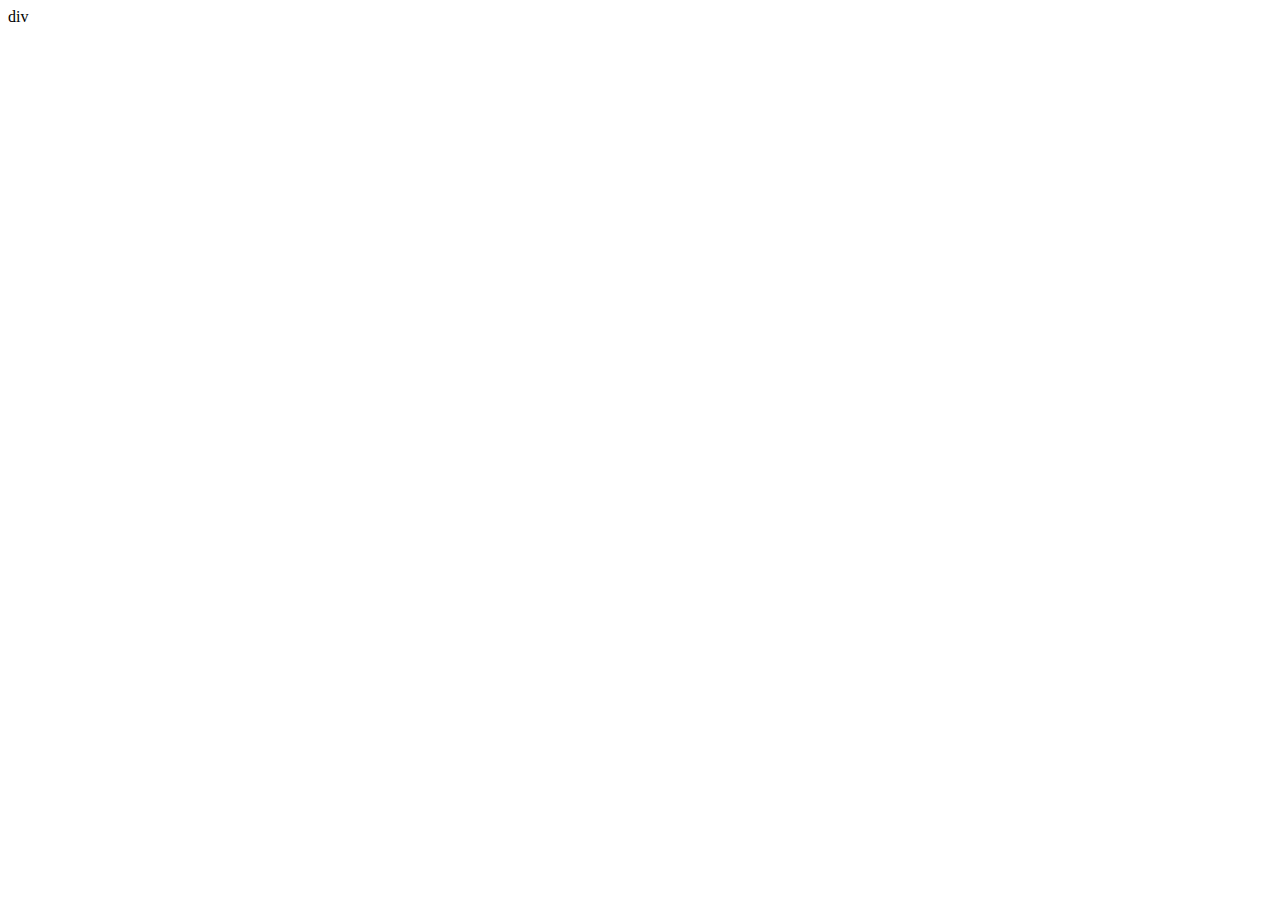
==== index.html @ 3b55ef90 "split" ====
<!DOCTYPE html>
<html lang="en">
<head>
    <meta charset="UTF-8">
    <meta http-equiv="X-UA-Compatible" content="IE=edge">
    <meta name="viewport" content="width=device-width, initial-scale=1.0">
    <title>Document</title>
</head>
<body>
    <div class="container">
        <div class="header">

        </div>
        <div class="main">
            <div class="kino">

            </div>
            <div class="kurs">

            </div>
            <div class="format">

            </div>
            <div class="bilik">

            </div>
            <div class="p-kurs">

            </div>
            <div class="insan">

            </div>
            <div class="start-date">
                
            </div>
        </div>
        <div class="footer">

        </div>
    </div>
    div
</body>
</html>
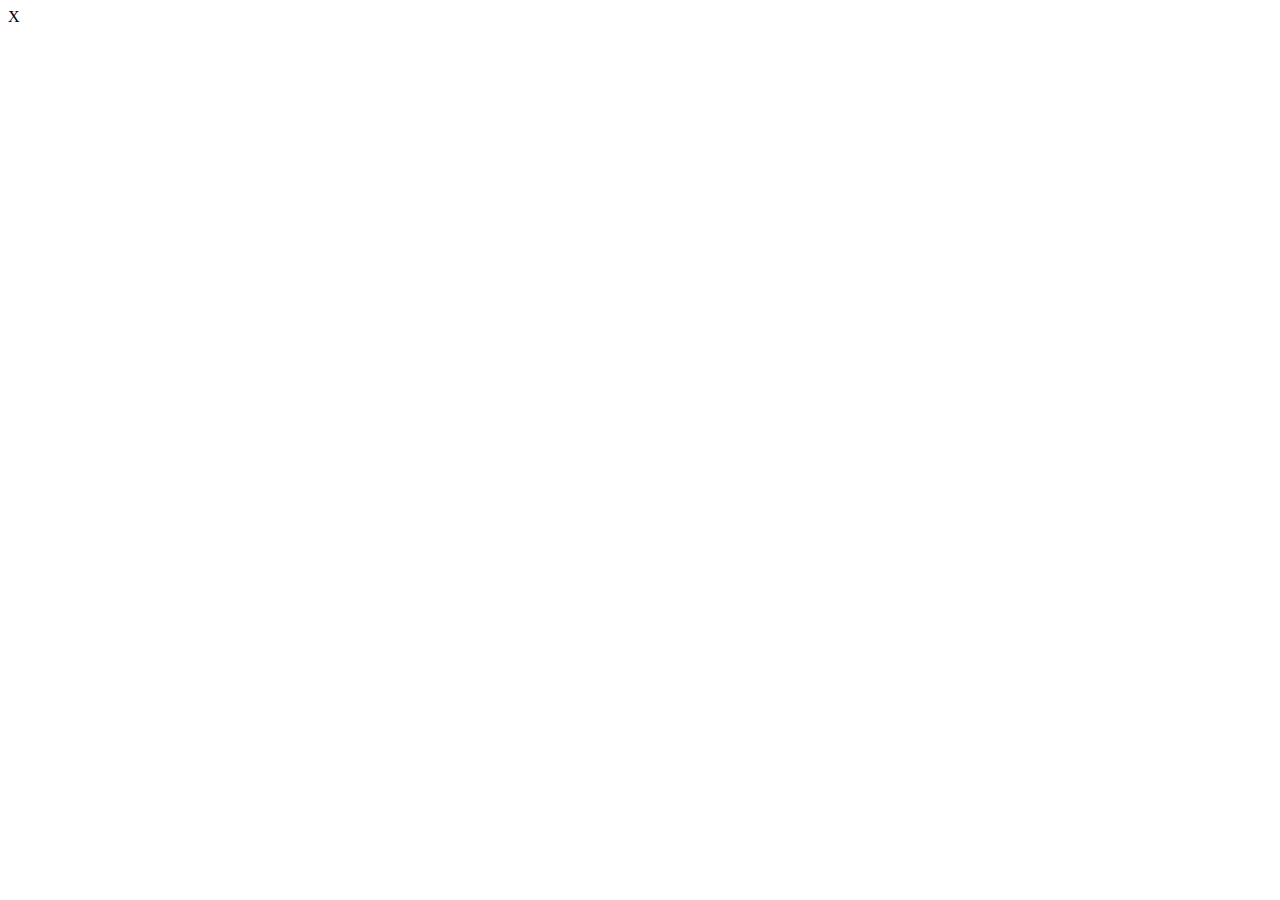
==== commit a6b6413e: "img-3" ====
--- a/index.html
+++ b/index.html
@@ -8,6 +8,7 @@
 </head>
 <body>
     <div class="container">
+        <!-- Tamerlan  -->
         <div class="header">
 
         </div>
@@ -18,26 +19,38 @@
             <div class="kurs">
 
             </div>
+            <!--   section       -->
+
+
+            <!-- Fidan -->
             <div class="format">
 
             </div>
             <div class="bilik">
 
             </div>
+
+            <!--   section       -->
+
+                <!-- Eli  -->
             <div class="p-kurs">
 
             </div>
             <div class="insan">
 
             </div>
+
+            <!--          section        -->
+
+            <!-- Fuad -->
             <div class="start-date">
-                
+
             </div>
         </div>
         <div class="footer">
 
         </div>
     </div>
-    div
+    <!--            -->
 </body>
-</html>+</html>X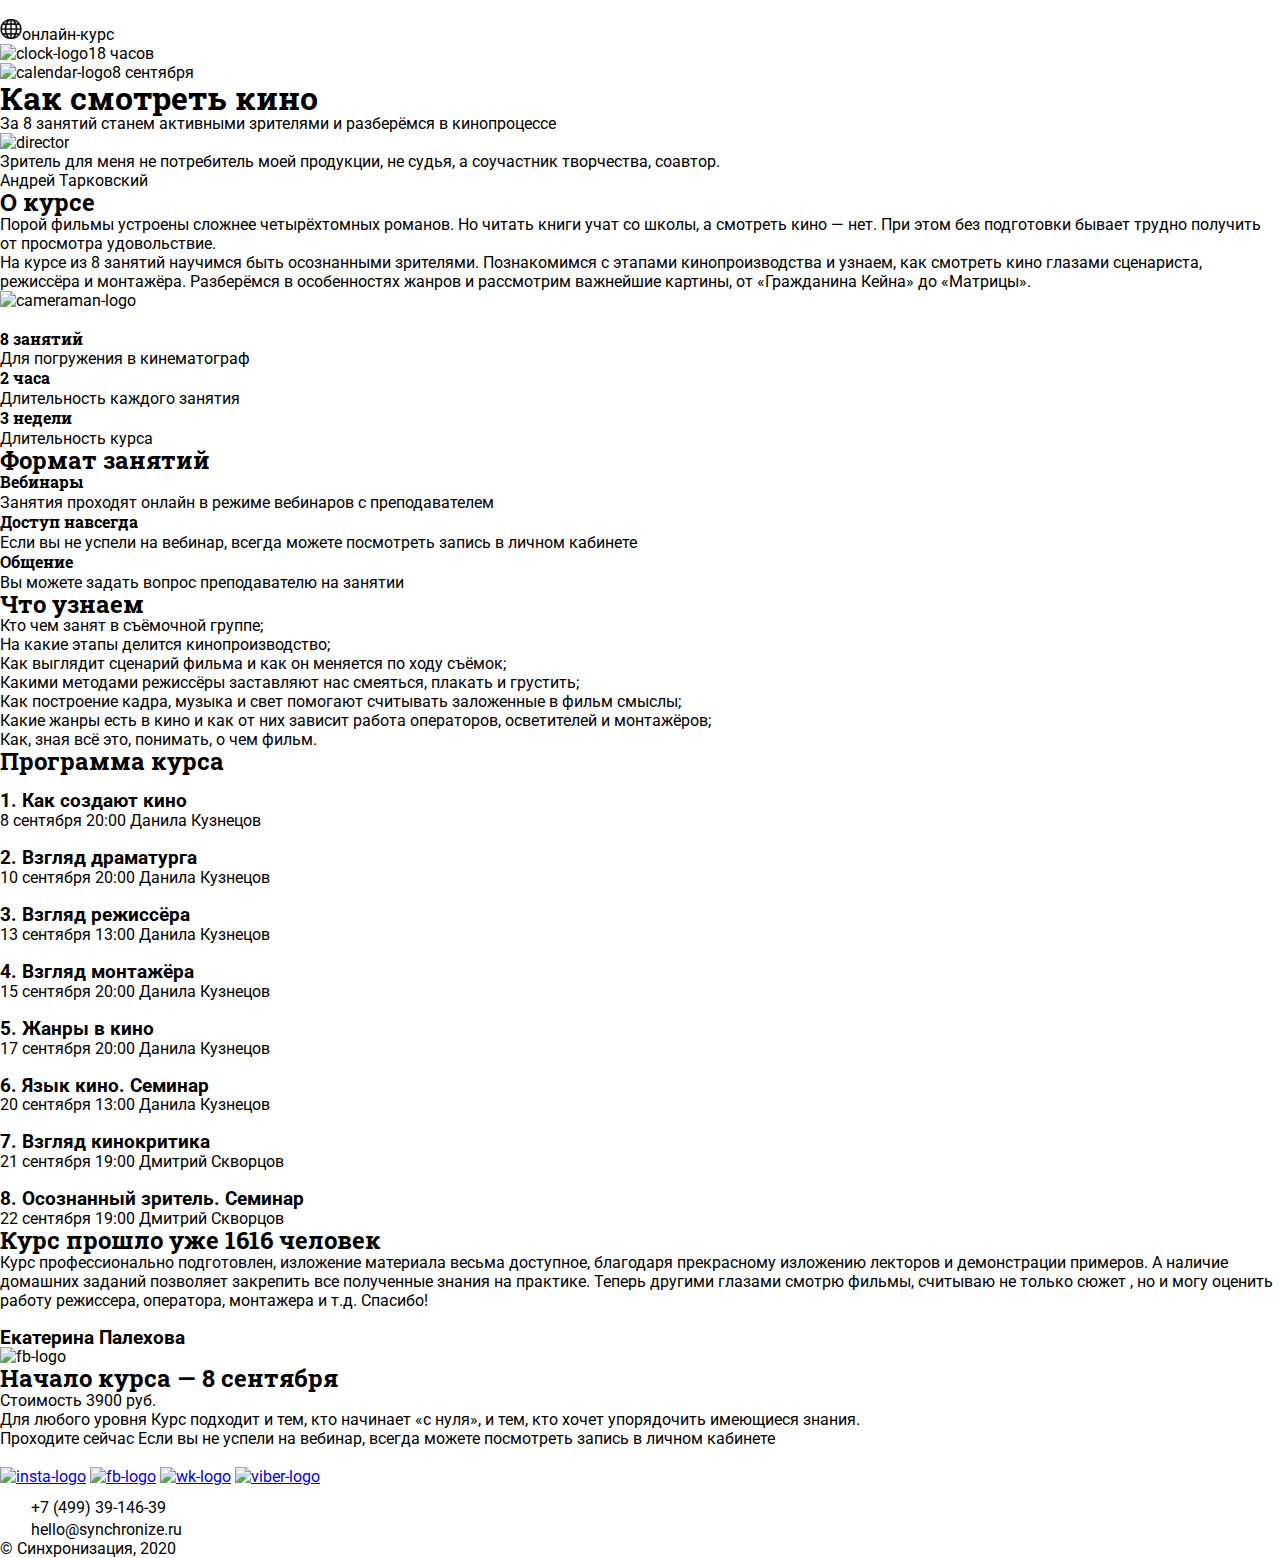
==== commit bbd6bb35: "Tablet Version 0.1" ====
--- a/index.html
+++ b/index.html
@@ -1,56 +1,502 @@
 <!DOCTYPE html>
-<html lang="en">
+<html lang="ru">
+
 <head>
     <meta charset="UTF-8">
     <meta http-equiv="X-UA-Compatible" content="IE=edge">
     <meta name="viewport" content="width=device-width, initial-scale=1.0">
-    <title>Document</title>
+    <title>Fast Hands Project</title>
+    <link rel="stylesheet" href="style.css">
 </head>
+
 <body>
-    <div class="container">
-        <!-- Tamerlan  -->
-        <div class="header">
-
-        </div>
-        <div class="main">
-            <div class="kino">
-
+
+    <div class="wrapper">
+        <div class="container">
+            <!-- Tamerlan  -->
+            <div class="header">
+                <div class="header-container">
+
+                    <div class="header-logo">
+                        <img src="../image/logo_black.svg" alt="">
+                    </div>
+
+                    <div class="header-info">
+
+                        <div class="header-info-content">
+                            <p><img src="../image/globe.svg" alt="globe-logo">онлайн-курс</p>
+                        </div>
+
+                        <div class="header-info-content">
+                            <p><img src="../image/clock.svg" alt="clock-logo">18 часов</p>
+                        </div>
+
+                        <div class="header-info-content">
+                            <p><img src="../image/calendar.svg" alt="calendar-logo">8 сентября</p>
+                        </div>
+
+                    </div>
+                </div>
             </div>
-            <div class="kurs">
-
+            <!--  section   -->
+
+            <div class="main">
+                <div class="main-container">
+                    <!-- Tamerlan section start -->
+                    <div class="movie">
+                        <div class="movie-container">
+                            <div class="movie-header">
+
+                                <div class="movie-header-content">
+                                    <h1>Как смотреть кино</h1>
+                                    <p>
+                                        За 8 занятий станем активными зрителями и разберёмся в
+                                        кинопроцессе
+                                    </p>
+                                </div>
+
+                                <div class="movie-header-img">
+                                    <img class="director" src="../image/director.svg" alt="director">
+                                </div>
+
+                            </div>
+                            <div class="movie-main">
+
+                                <div class="movie-main-comment">
+                                    <p class="content">
+                                        Зритель для меня не потребитель моей продукции, не судья, а
+                                        соучастник творчества, соавтор.
+                                    </p>
+                                    <p class="author">Андрей Тарковский</p>
+                                </div>
+
+                            </div>
+                        </div>
+                    </div>
+
+                    <div class="course">
+                        <div class="course-container">
+                            <div class="course-header">
+                                <h2>О курсе</h2>
+                            </div>
+                            <div class="course-main">
+
+                                <div class="course-main-content">
+
+                                    <p class="course-main-content-first">
+                                        Порой фильмы устроены сложнее четырёхтомных романов. Но читать
+                                        книги учат со школы, а смотреть кино — нет. При этом без
+                                        подготовки бывает трудно получить от просмотра удовольствие.
+                                    </p>
+
+                                    <p class="course-main-content-second">
+                                        На курсе из 8 занятий научимся быть осознанными зрителями.
+                                        Познакомимся с этапами кинопроизводства и узнаем, как смотреть
+                                        кино глазами сценариста, режиссёра и монтажёра. Разберёмся в
+                                        особенностях жанров и рассмотрим важнейшие картины, от
+                                        «Гражданина Кейна» до «Матрицы».
+                                    </p>
+                                </div>
+
+                                <div class="course-main-img">
+                                    <img class="cameraman" src="../image/cameraman_1.svg" alt="cameraman-logo">
+                                </div>
+
+                            </div>
+                            <div class="course-footer">
+                                <div class="course-footer-container">
+
+                                    <div class="course-footer-img">
+                                        <img src="../image/cameraman_2.svg" alt="">
+                                    </div>
+
+                                    <div class="course-footer-content">
+
+                                        <div class="course-footer-content-box">
+                                            <h4>8 занятий</h4>
+                                            <p>Для погружения в кинематограф</p>
+                                        </div>
+
+                                        <div class="course-footer-content-box">
+                                            <h4>2 часа</h4>
+                                            <p>Длительность каждого занятия</p>
+                                        </div>
+
+                                        <div class="course-footer-content-box">
+                                            <h4>3 недели</h4>
+                                            <p>Длительность курса</p>
+                                        </div>
+
+                                    </div>
+                                </div>
+                            </div>
+                        </div>
+                    </div>
+                    <!-- Tamerlan section end -->
+
+                    <!-- Fidan section start -->
+                    <div class="format">
+                        <div class="format-container">
+                            <div class="format-header">
+                                <h2> Формат занятий </h2>
+                            </div>
+
+                            <div class="format-main">
+
+                                <div class="format-main-box">
+                                    <h4> Вебинары </h4>
+                                    <p>
+                                        Занятия проходят онлайн в режиме вебинаров
+                                        с преподавателем
+                                    </p>
+                                </div>
+
+                                <div class="format-main-box">
+                                    <h4> Доступ навсегда </h4>
+                                    <p>
+                                        Если вы не успели на вебинар,
+                                        всегда можете посмотреть запись
+                                        в личном кабинете
+                                    </p>
+                                </div>
+
+                                <div class="format-main-box">
+                                    <h4> Общение </h4>
+                                    <p>
+                                        Вы можете задать вопрос
+                                        преподавателю на занятии
+                                    </p>
+                                </div>
+
+                            </div>
+                        </div>
+                    </div>
+
+                    <div class="knowladge">
+                        <div class="knowladge-container">
+                            <div class="knowladge-header">
+                                <h2> Что узнаем </h2>
+                            </div>
+                            <div class="knowladge-main">
+
+                                <div class="knowladge-main-content">
+                                    <ul>
+                                        <li>
+                                            Кто чем занят в
+                                            съёмочной группе;
+                                        </li>
+                                        <li>
+                                            На какие этапы делится
+                                            кинопроизводство;
+                                        </li>
+                                        <li>
+                                            Как выглядит сценарий фильма
+                                            и как он меняется по ходу съёмок;
+                                        </li>
+                                        <li>
+                                            Какими методами режиссёры
+                                            заставляют нас смеяться,
+                                            плакать и грустить;
+                                        </li>
+                                        <li>
+                                            Как построение кадра, музыка и
+                                            свет помогают считывать заложенные
+                                            в фильм смыслы;
+                                        </li>
+                                        <li>
+                                            Какие жанры есть в кино и как от них
+                                            зависит работа операторов,
+                                            осветителей и монтажёров;
+                                        </li>
+                                        <li>
+                                            Как, зная всё это,
+                                            понимать, о чем фильм.
+                                        </li>
+                                    </ul>
+                                </div>
+
+                            </div>
+                        </div>
+                    </div>
+                    <!-- Fidan section end -->
+
+                    <!-- Ali section start -->
+                    <div class="course-program">
+                        <div class="course-program-container">
+                            <div class="course-program-header">
+                                <h2>
+                                    Программа курса
+                                </h2>
+                            </div>
+
+                            <div class="course-program-main">
+                                <div class="cp-main-content">
+
+                                    <div class="cp-main-box">
+
+                                        <div class="cp-main-box-img">
+                                            <img src="../image/Rectangle_1.svg" alt="">
+                                        </div>
+
+                                        <div class="cp-main-box-content">
+                                            <h3>
+                                                1. Как создают кино
+                                            </h3>
+
+                                            <p>
+                                                8 сентября 20:00
+                                                Данила Кузнецов
+                                            </p>
+                                        </div>
+
+                                    </div>
+
+                                    <div class="cp-main-box">
+
+                                        <div class="cp-main-box-img">
+                                            <img src="../image/Rectangle_2.svg" alt="">
+                                        </div>
+
+                                        <div class="cp-main-box-content">
+                                            <h3>
+                                                2. Взгляд драматурга
+                                            </h3>
+                                            <p>
+                                                10 сентября 20:00
+                                                Данила Кузнецов
+                                            </p>
+                                        </div>
+
+                                    </div>
+
+                                    <div class="cp-main-box">
+
+                                        <div class="cp-main-box-img">
+                                            <img src="../image/Rectangle_3.svg" alt="">
+                                        </div>
+
+                                        <div class="cp-main-box-content">
+                                            <h3>
+                                                3. Взгляд режиссёра
+                                            </h3>
+                                            <p>
+                                                13 сентября 13:00
+                                                Данила Кузнецов
+                                            </p>
+                                        </div>
+
+                                    </div>
+
+                                    <div class="cp-main-box">
+
+                                        <div class="cp-main-box-img">
+                                            <img src="../image/Rectangle_4.svg" alt="">
+                                        </div>
+
+                                        <div class="cp-main-box-content">
+                                            <h3>
+                                                4. Взгляд монтажёра
+                                            </h3>
+                                            <p>
+                                                15 сентября 20:00
+                                                Данила Кузнецов
+                                            </p>
+                                        </div>
+
+                                    </div>
+
+                                    <div class="cp-main-box">
+
+                                        <div class="cp-main-box-img">
+                                            <img src="../image/Rectangle_5.svg" alt="">
+                                        </div>
+
+                                        <div class="cp-main-box-content">
+                                            <h3>
+                                                5. Жанры в кино
+                                            </h3>
+                                            <p>
+                                                17 сентября 20:00
+                                                Данила Кузнецов
+                                            </p>
+                                        </div>
+
+                                    </div>
+
+                                    <div class="cp-main-box">
+
+                                        <div class="cp-main-box-img">
+                                            <img src="../image/Rectangle_6.svg" alt="">
+                                        </div>
+
+                                        <div class="cp-main-box-content">
+                                            <h3>
+                                                6. Язык кино. Семинар
+                                            </h3>
+                                            <p>
+                                                20 сентября 13:00
+                                                Данила Кузнецов
+                                            </p>
+                                        </div>
+
+                                    </div>
+
+                                    <div class="cp-main-box">
+
+                                        <div class="cp-main-box-img">
+                                            <img src="../image/Rectangle_7.svg" alt="">
+                                        </div>
+
+                                        <div class="cp-main-box-content">
+                                            <h3>
+                                                7. Взгляд кинокритика
+                                            </h3>
+                                            <p>
+                                                21 сентября 19:00
+                                                Дмитрий Скворцов
+                                            </p>
+                                        </div>
+
+                                    </div>
+
+                                    <div class="cp-main-box">
+
+                                        <div class="cp-main-box-img">
+                                            <img src="../image/Rectangle_8.svg" alt="">
+                                        </div>
+
+                                        <div class="last cp-main-box-content">
+                                            <h3>
+                                                8. Осознанный зритель.
+                                                Семинар
+                                            </h3>
+                                            <p>
+                                                22 сентября 19:00
+
+                                                Дмитрий Скворцов
+                                            </p>
+                                        </div>
+
+                                    </div>
+                                </div>
+
+                            </div>
+
+                        </div>
+                    </div>
+
+                    <div class="course-feedback">
+                        <div class="course-feedback-container">
+                            <div class="course-feedback-header">
+                                <h2>
+                                    Курс прошло уже
+                                    1616 человек
+                                </h2>
+                            </div>
+                            <div class="course-feedback-main">
+
+                                <div class="cf-main-box">
+
+                                    <div class="cf-main-box-content">
+                                        <p>
+                                            Курс профессионально подготовлен, изложение материала весьма доступное,
+                                            благодаря
+                                            прекрасному
+                                            изложению лекторов и демонстрации примеров.
+                                            А наличие домашних заданий позволяет закрепить все полученные знания на
+                                            практике.
+                                            Теперь
+                                            другими
+                                            глазами смотрю фильмы, считываю не только сюжет ,
+                                            но и могу оценить работу режиссера, оператора, монтажера и т.д. Спасибо!
+                                        </p>
+                                    </div>
+
+                                    <div class="cf-main-box-profile">
+
+                                        <div class="cf-main-box-profile-avatar">
+                                            <img src="../image/avatar.svg" alt="">
+                                        </div>
+
+                                        <div class="cf-main-box-profile-info">
+                                            <h3>
+                                                Екатерина Палехова
+                                            </h3>
+
+                                            <img src="../image/fb_blue.svg" alt="fb-logo">
+                                        </div>
+
+                                    </div>
+                                </div>
+                            </div>
+                        </div>
+                    </div>
+
+                    <!-- Ali section end -->
+
+                    <!-- Fuad section start -->
+                    <div class="course-date">
+                        <div class="course-date-container">
+                            <div class="course-date-header">
+                                <h2>Начало курса — 8 сентября</h2>
+                            </div>
+                            <div class="course-date-main">
+                                <p>Стоимость <span>3900 руб.</span></p>
+                            </div>
+                            <div class="course-date-footer">
+                                <div class="course-date-footer-box">
+                                    <p>
+                                        <span>Для любого уровня</span>
+                                        Курс подходит и тем, кто начинает
+                                        «с нуля», и тем, кто хочет
+                                        упорядочить имеющиеся знания.
+                                    </p>
+                                </div>
+                                <div class="course-date-footer-box">
+                                    <p>
+                                        <span>Проходите сейчас</span>
+                                        Если вы не успели на вебинар,
+                                        всегда можете посмотреть запись
+                                        в личном кабинете
+                                    </p>
+                                </div>
+                            </div>
+                        </div>
+                    </div>
+                </div>
             </div>
-            <!--   section       -->
-
-
-            <!-- Fidan -->
-            <div class="format">
-
+
+            <div class="footer">
+                <div class="footer-container">
+                    <div class="footer-top">
+                        <div class="footer-logo-social">
+
+                            <div class="logo">
+                                <img src="/image/logo_white.svg" alt="">
+                            </div>
+
+                            <div class="social">
+                                <a href="https://www.instagram.com/"><img src="/image/insta.svg" alt="insta-logo"></a>
+                                <a href="https://www.facebook.com/"><img src="/image/fb_white.svg" alt="fb-logo"></a>
+                                <a href="https://vk.com/"><img src="/image/wk.svg" alt="wk-logo"></a>
+                                <a href="https://www.viber.com/"><img src="/image/viber.svg" alt="viber-logo"></a>
+                            </div>
+                        </div>
+
+                        <div class="contact">
+                            <p><img src="/image/phone_white.svg" alt="phone-logo"> +7 (499) 39-146-39 </p>
+                            <p><img src="/image/mail_white.svg" alt="mail-logo"> hello@synchronize.ru </p>
+                        </div>
+                    </div>
+                    <div class="footer-bottom">
+                        <p class="corp">© Синхронизация, 2020</p>
+                    </div>
+                </div>
             </div>
-            <div class="bilik">
-
-            </div>
-
-            <!--   section       -->
-
-                <!-- Eli  -->
-            <div class="p-kurs">
-
-            </div>
-            <div class="insan">
-
-            </div>
-
-            <!--          section        -->
-
-            <!-- Fuad -->
-            <div class="start-date">
-
-            </div>
-        </div>
-        <div class="footer">
-
+            <!-- Fuad section end -->
         </div>
     </div>
-    <!--            -->
+
 </body>
-</html>X+
+</html>--- a/style.css
+++ b/style.css
@@ -0,0 +1,1030 @@
+@import url('https://fonts.googleapis.com/css2?family=Roboto+Slab:wght@100;200;300;400;500;600;700;800;900&display=swap');
+@import url('https://fonts.googleapis.com/css2?family=Roboto:ital,wght@0,100;0,300;0,400;0,500;0,700;0,900;1,100;1,300;1,400;1,500;1,700;1,900&display=swap');
+
+* {
+    margin: 0;
+    padding: 0;
+    box-sizing: border-box;
+}
+
+.wrapper {
+    display: flex;
+    justify-content: center;
+}
+
+body {
+    background-color: #FFFFFF;
+    font-family: 'Roboto';
+    color: #000000;
+}
+
+h1 {
+    font-family: Roboto Slab;
+    font-style: normal;
+    font-weight: bold;
+    line-height: 101.38%;
+}
+
+h2 {
+    font-family: Roboto Slab;
+    font-style: normal;
+    font-weight: bold;
+    line-height: 101.38%;
+}
+
+h3 {
+    font-family: Roboto;
+    font-style: normal;
+    font-weight: bold;
+    line-height: 101.38%;
+}
+
+h4 {
+    font-family: Roboto Slab;
+    font-style: normal;
+    font-weight: bold;
+    line-height: 130%;
+}
+
+/* Mobile */
+@media (min-width: 320px) and (max-width: 991px) {
+
+    h1 {
+        font-size: 10vw;
+    }
+
+    h2 {
+        font-size: 7vw;
+    }
+
+    h3 {
+        font-size: 4vw;
+    }
+
+    h4 {
+        font-size: 3.2vw;
+    }
+
+    /*       Tamerlan section start        */
+
+    /*        header start          */
+    .header-container {
+        padding-top: 5vw;
+        padding-left: 10vw;
+        margin-bottom: 2vw;
+    }
+
+    .header-logo {
+        margin-bottom: 12vw;
+    }
+
+    .header-logo img {
+        width: 14vw;
+    }
+
+    .header-info {
+        display: flex;
+    }
+
+    .header-info-content {
+        margin-right: 7vw;
+    }
+
+    .header-info-content p {
+        font-size: 2.5vw;
+    }
+
+
+    .header-info-content img {
+        width: 2.7vw;
+        margin-right: 1vw;
+    }
+
+    /*        header end          */
+
+    /*        main start           */
+    /* movie section start      */
+    .movie {
+        margin-bottom: 21vw;
+    }
+
+    .movie-container {
+        padding-left: 10vw;
+    }
+
+    .movie-header {
+        display: flex;
+        flex-wrap: wrap;
+        justify-content: flex-end;
+        margin-bottom: 10.5vw;
+    }
+
+    .movie-header-content h1 {
+        margin-bottom: 3.5vw;
+    }
+
+    .movie-header-content p {
+        font-size: 2.6vw;
+        width: 56vw;
+    }
+
+    .movie-header-img {
+        margin-right: 8.5vw;
+    }
+
+    .movie-header-img img {
+        width: 38vw;
+    }
+
+
+    .movie-main-comment {
+        width: 60vw;
+        height: 25vw;
+        color: #FFFFFF;
+        background: #1E4681;
+        border-radius: 0.6vw;
+
+    }
+
+    .content {
+        font-family: Roboto Slab;
+        font-style: normal;
+        font-weight: normal;
+        width: 53vw;
+        padding: 2.4vw 3.2vw 0 3.2vw;
+        font-size: 2.7vw;
+    }
+
+    .author {
+        font-size: 2.7vw;
+        line-height: 130%;
+        padding-right: 3vw;
+        margin-top: 2vw;
+
+        text-align: right;
+    }
+
+    /*  movie section end */
+
+    /*  course section start */
+    .course {
+        margin-bottom: 21vw;
+    }
+
+    .course-container {
+        padding-left: 10vw;
+    }
+
+    .course-header {
+        margin-bottom: 5.5vw;
+    }
+
+
+    .course-main-content {
+        width: 82vw;
+        margin-bottom: 4.2vw;
+    }
+
+    .course-main-content p {
+        font-size: 3.2vw;
+    }
+
+    .course-main-content p.course-main-content-first {
+        margin-bottom: 5.5vw;
+    }
+
+    .course-main-img {
+        display: flex;
+        justify-content: center;
+        padding-right: 10vw;
+        margin-bottom: 12vw;
+    }
+
+    .cameraman {
+        width: 46vw;
+    }
+
+    .course-footer-img {
+        display: none;
+    }
+
+    .course-footer-content {
+        display: flex;
+        flex-wrap: wrap;
+    }
+
+    .course-footer-content-box {
+        margin-bottom: 9vw;
+        margin-right: 48px;
+    }
+
+    .course-footer-content-box h4 {
+        margin-bottom: 0.2vw;
+    }
+
+    .course-footer-content-box p {
+        width: 23vw;
+        font-size: 2.6vw;
+        padding-right: 2vw;
+    }
+
+    /* course section end */
+
+    /*          Tamerlan section end               */
+
+    /*          Fidan section start                */
+
+    /* format section start */
+    .format {
+        margin-bottom: 21vw;
+    }
+
+    .format-container {
+        padding-left: 10vw;
+    }
+
+    .format-header {
+        margin-bottom: 7vw;
+    }
+
+
+    .format-main-box {
+        margin-bottom: 7vw;
+    }
+
+    .format-main h4 {
+        color: #1E4681;
+        margin-bottom: 1vw;
+    }
+
+    .format-main-box p {
+        font-size: 2.6vw;
+        width: 50vw;
+        padding-right: 6vw;
+    }
+
+    /* format section end */
+
+    /* knowladge section start */
+    .knowladge {
+        margin-bottom: 21vw;
+    }
+
+    .knowladge-container {
+        padding-left: 10vw;
+    }
+
+    .knowladge-header {
+        margin-bottom: 7vw;
+    }
+
+    .knowladge-main-content ul {
+        width: 80vw;
+        padding-left: 5vw;
+        font-size: 3.2vw;
+        line-height: 150%;
+    }
+    /* knowladge section end */
+
+    /*                Fidan section end           */
+
+    /*                Ali section start            */
+    /* course-program section start */
+    .course-program {
+        margin-bottom: 11vw;
+    }
+
+    .course-program-container {
+        padding-left: 10vw;
+    }
+
+    .course-program-header {
+        margin-bottom: 13vw;
+    }
+
+    .cp-main-content {
+        display: flex;
+        flex-direction: column;
+        align-items: center
+    }
+
+    .cp-main-box {
+        margin-bottom: 7vw;
+        margin-right: 8vw;
+        background: #FFFFFF;
+
+        box-shadow: 1vw 1vw 3vw rgba(0, 0, 0, 0.25);
+        border-radius: 4vw;
+
+        width: 50vw;
+        height: 40vw;
+    }
+
+    .cp-main-box-img img{
+        width: 50vw;
+    }
+
+    .cp-main-box-content {
+        padding-left: 2.5vw;
+        margin-bottom: 2.5vw;
+    }
+
+    .cp-main-box-content h3 {
+        margin-bottom: 4vw  ;
+    }
+
+    .cp-main-box-content p {
+        font-size: 3.2vw;
+        line-height: 130%;
+
+        padding-right: 12vw;
+        color: #000000;
+    }
+
+    .last p {
+        margin-top: -4vw;
+    }
+    /* course-program section end */
+
+    /* course-feedback section start */
+    .course-feedback-container {
+        background-color: #E5E5E5;
+        padding-left: 10vw;
+        padding-top: 11vw;
+        padding-bottom: 11vw;
+    }
+
+    .course-feedback-header {
+        margin-bottom: 8vw;
+        width: 68vw;
+    }
+
+    .cf-main-box {
+        background-color: #FFFFFF;
+        border-radius: 3vw;
+        width: 82.5vw;
+        height: 70vw;
+        padding-left: 5.5vw;
+        box-shadow: 0.465972px 0.465972px 9.31944px rgba(0, 0, 0, 0.25);
+    }
+
+    .cf-main-box-content {
+        width: 68vw;
+        padding-top: 6vw;
+        margin-bottom: 6vw;
+    }
+
+    .cf-main-box-content p {
+        font-size: 2.5vw;
+        line-height: 150%;
+        color: #000000;
+    }
+
+    .cf-main-box-profile {
+        display: flex;
+    }
+
+    .cf-main-box-profile-avatar img {
+        width: 25vw;
+    }
+
+    .cf-main-box-profile-info h3 {
+        padding-top: 5vw;
+        margin-bottom: 4vw;
+        color: #000000;
+    }
+
+    .cf-main-box-profile-info img {
+        width: 4.2vw;
+    }
+    /* course-feedback section end */
+
+    /*              Ali section end         */
+
+    /*              Fuad section start    */
+    /* course-date section start */
+    .course-date-container {
+        background: #9DC9C8;
+
+        padding-left: 10vw;
+        padding-top: 10vw;
+        padding-bottom: 20vw;
+    }
+
+    .course-date-header {
+        margin-bottom: 8vw;
+    }
+
+    .course-date-header h2 {
+        width: 60vw;
+    }
+
+    .course-date-main {
+        margin-bottom: 8vw;
+    }
+
+    .course-date-main p {
+        font-size: 3vw;
+        line-height: 101.38%;
+    }
+
+    .course-date-main span {
+        display: block;
+
+        font-size: 10vw;
+        line-height: 101.38%;
+
+        color: #000000;
+    }
+
+    .course-date-footer {
+        display: flex;
+    }
+
+    .course-date-footer-box {
+        margin-right: 7vw;
+        width: 38vw;
+    }
+
+    .course-date-footer-box p span {
+        display: block;
+
+        margin-bottom: 2vw;
+
+        font-size: 3.2vw;
+        line-height: 101.38%;
+
+        color: #000000;
+    }
+
+    .course-date-footer-box p {
+        font-style: normal;
+        font-weight: normal;
+        font-size: 2.6vw;
+        line-height: 101.38%;
+
+        color: #000000;
+
+        padding-right: 2vw;
+    }
+    /* course-date section end */
+    /* main section end */
+
+    /* footer section start */
+    .footer-container {
+        display: flex;
+        flex-direction: column;
+        background-color: #000000;
+        padding-left: 10vw;
+        padding-top: 7vw;
+        padding-bottom: 5vw;
+    }
+
+    .footer-logo-social {
+        margin-bottom: 12vw;
+    }
+
+    .footer-logo-social .logo {
+        margin-bottom: 3vw;
+    }
+
+    .footer-logo-social .logo img {
+        width: 15vw;
+    }
+
+
+    .footer-logo-social .social a img {
+        width: 4vw;
+        margin-right: 2vw;
+    }
+
+    .contact {
+        margin-bottom: 12vw;
+    }
+
+    .contact p img {
+        width: 3.2vw;
+        margin-right: 2vw;
+    }
+
+    .contact p {
+        padding-bottom: 3vw;
+
+        font-style: normal;
+        font-weight: normal;
+        font-size: 3vw;
+        line-height: 101.38%;
+
+        color: #FFFFFF;
+
+    }
+
+    .corp {
+        font-style: normal;
+        font-weight: normal;
+        font-size: 2.5vw;
+        line-height: 101.38%;
+
+        color: #FFFFFF;
+    }
+    /* footer section end  */
+    /*              Fuad section end             */
+    
+}
+
+/* Tablet */
+@media (min-width: 992px) and (max-width: 1279px) {
+
+    h1 {
+        font-size: 5.5vw;
+    }
+
+    h2 {
+        font-size: 3.8vw;
+    }
+
+    h3 {
+        font-size: 2vw;
+    }
+
+    h4 {
+        font-size: 1.8vw;
+    }
+    /*       Tamerlan section start        */
+
+    /*        header start          */
+    .header-container {
+        padding-top: 2.5vw;
+        padding-left: 8vw;
+        margin-bottom: 2vw;
+    }
+
+    .header-logo {
+        margin-bottom: 7vw;
+    }
+
+    .header-logo img {
+        width: 8vw;
+    }
+
+    .header-info {
+        display: flex;
+    }
+
+    .header-info-content {
+        margin-right: 3vw;
+    }
+
+    .header-info-content p {
+        font-size: 1.5vw;
+    }
+
+
+    .header-info-content img {
+        width: 1.7vw;
+        margin-right: 1vw;
+    }
+
+    /*        header end          */
+
+    /*        main start           */
+    /* movie section start      */
+    .movie {
+        margin-bottom: 8vw;
+    }
+
+    .movie-container {
+        padding-left: 8vw;
+    }
+
+    .movie-header {
+        display: flex;
+        margin-bottom: 6vw;
+    }
+
+    .movie-header-content {
+        margin-right: 10vw;
+    }
+
+    .movie-header-content h1 {
+        width: 44vw;
+        margin-bottom: 3vw;
+    }
+
+    .movie-header-content p {
+        font-size: 1.5vw;
+        width: 31vw;
+    }
+
+    .movie-header-img {
+        margin-right: 17vw;
+    }
+
+    .movie-header-img img {
+        width: 22vw;
+    }
+
+    .movie-main {
+        display: flex;
+        justify-content: center;
+        padding-right: 15vw;
+    }
+
+    .movie-main-comment {
+        width: 34vw;
+        height: 14vw;
+        color: #FFFFFF;
+        background: #1E4681;
+        border-radius: 0.3vw;
+
+    }
+
+    .content {
+        font-family: Roboto Slab;
+        font-style: normal;
+        font-weight: normal;
+        width: 32vw;
+        padding: 1.4vw 1.5vw 0 2vw;
+        font-size: 1.7vw;
+    }
+
+    .author {
+        font-size: 1.4vw;
+        line-height: 130%;
+        padding-right: 1.2vw;
+        margin-top: 0.4vw;
+
+        text-align: right;
+    }
+
+    /*  movie section end */
+
+    /*  course section start */
+    .course {
+        margin-bottom: 12vw;
+    }
+
+    .course-container {
+        padding-left: 8vw;
+    }
+
+    .course-header {
+        margin-bottom: 5.5vw;
+    }
+
+    .course-main {
+        display: flex;
+        margin-bottom: 5.2vw;
+    }
+
+    .course-main-content {
+        width: 46vw;
+        margin-right: 14vw;
+    }
+
+    .course-main-content p {
+        font-size: 1.7vw;
+    }
+
+    .course-main-content p.course-main-content-first {
+        margin-bottom: 2.8vw;
+    }
+
+    .course-main-img {
+        display: flex;
+        justify-content: center;
+        padding-right: 10vw;
+    }
+
+    .cameraman {
+        width: 21.8vw;
+    }
+
+    .course-footer-container {
+        display: flex;
+    }
+
+    .course-footer-img {
+        width: 16vw;
+        margin-right: 13vw;
+    }
+
+    .course-footer-content {
+        display: flex;
+        align-items: center;
+    }
+
+    .course-footer-content-box {
+        margin-right: 6.6vw;
+    }
+
+    .course-footer-content-box h4 {
+        margin-bottom: 0.5vw;
+    }
+
+    .course-footer-content-box p {
+        width: 10.5vw;
+        font-size: 1.3vw;
+    }
+
+    /* course section end */
+
+    /*          Tamerlan section end               */
+
+    /*          Fidan section start                */
+
+    /* format section start */
+    .format {
+        margin-bottom: 15vw;
+    }
+
+    .format-container {
+        padding-left: 8vw;
+    }
+
+    .format-header {
+        margin-bottom: 8.3vw;
+    }
+
+    .format-main {
+        display: flex;
+    }
+
+    .format-main-box {
+        margin-right: 7.5vw;
+    }
+
+    .format-main h4 {
+        color: #1E4681;
+        margin-bottom: 1vw;
+        font-family: 'Roboto';
+    }
+
+    .format-main-box p {
+        font-size: 1.3vw;
+        width: 20vw;
+    }
+
+    /* format section end */
+
+    /* knowladge section start */
+    .knowladge {
+        margin-bottom: 15vw;
+    }
+
+    .knowladge-container {
+        padding-left: 8vw;
+    }
+
+    .knowladge-header {
+        margin-bottom: 3.5vw;
+    }
+
+    .knowladge-main-content ul {
+        width: 46vw;
+        padding-left: 2vw;
+        font-size: 1.7vw;
+    }
+    /* knowladge section end */
+
+    /*                Fidan section end           */
+
+    /*                Ali section start            */
+    /* course-program section start */
+    .course-program {
+        margin-bottom: 6.5vw;
+    }
+
+    .course-program-container {
+        padding-left: 8vw;
+    }
+
+    .course-program-header {
+        margin-bottom: 8.6vw;
+    }
+
+    .cp-main-content {
+        display: flex;
+        flex-wrap: wrap;
+    }
+
+    .cp-main-box {
+        margin-bottom: 3vw;
+        margin-right: 2.5vw;
+        background: #FFFFFF;
+
+        box-shadow: 1vw 1vw 3vw rgba(0, 0, 0, 0.25);
+        border-radius: 2vw;
+
+        width: 27vw;
+        height: 22vw;
+    }
+
+    .cp-main-box-img img{
+        width: 27vw;
+    }
+
+    .cp-main-box-content {
+        margin-top: 0.5vw;
+        padding-left: 1.2vw;
+    }
+
+    .cp-main-box-content h3 {
+        margin-bottom: 2.6vw;
+    }
+
+    .cp-main-box-content p {
+        font-size: 1.6vw;
+
+        padding-right: 8vw;
+        color: #000000;
+    }
+
+    .last p {
+        margin-top: -2.2vw;
+    }
+    /* course-program section end */
+
+    /* course-feedback section start */
+    .course-feedback-container {
+        background-color: #E5E5E5;
+        padding-left: 8vw;
+        padding-top: 6.3vw;
+        padding-bottom: 7.7vw;
+    }
+
+    .course-feedback-header {
+        margin-bottom: 4vw;
+    }
+
+    .cf-main-box {
+        background-color: #FFFFFF;
+        border-radius: 2vw;
+        width: 55vw;
+        height: 31.5vw;
+        padding-left: 3vw;
+        box-shadow: 0.465972px 0.465972px 9.31944px rgba(0, 0, 0, 0.25);
+    }
+
+    .cf-main-box-content {
+        width: 48vw;
+        padding-top: 2.7vw;
+        margin-bottom: 2vw;
+    }
+
+    .cf-main-box-content p {
+        font-size: 1.4vw;
+        line-height: 150%;
+        color: #000000;
+    }
+
+    .cf-main-box-profile {
+        display: flex;
+    }
+
+    .cf-main-box-profile-avatar img {
+        width: 13vw;
+        margin-right: 2vw;
+    }
+
+    .cf-main-box-profile-info h3 {
+        padding-top: 2.4vw;
+        margin-bottom: 2vw;
+        color: #000000;
+    }
+
+    .cf-main-box-profile-info img {
+        width: 2.2vw;
+    }
+    /* course-feedback section end */
+
+    /*              Ali section end         */
+
+    /*              Fuad section start    */
+    /* course-date section start */
+    .course-date-container {
+        background: #9DC9C8;
+
+        padding-left: 8vw;
+        padding-top: 12.3vw;
+        padding-bottom: 12vw;
+    }
+
+    .course-date-header {
+        margin-bottom: 3.7vw;
+    }
+
+    .course-date-main {
+        margin-bottom: 4.8vw;
+    }
+
+    .course-date-main p {
+        font-size: 1.7vw;
+        line-height: 101.38%;
+    }
+
+    .course-date-main span {
+        display: block;
+
+        font-size: 5.5vw;
+        line-height: 101.38%;
+
+        color: #000000;
+    }
+
+    .course-date-footer {
+        display: flex;
+    }
+
+    .course-date-footer-box {
+        margin-right: 4.8vw;
+        width: 20.4vw;
+    }
+
+    .course-date-footer-box p span {
+        display: block;
+
+        margin-bottom: 0.8vw;
+
+        font-size: 1.6vw;
+        line-height: 101.38%;
+
+        color: #000000;
+    }
+
+    .course-date-footer-box p {
+        font-style: normal;
+        font-weight: normal;
+        font-size: 1.2vw;
+        line-height: 101.38%;
+
+        color: #000000;
+
+    }
+    /* course-date section end */
+    /* main section end */
+
+    /* footer section start */
+    .footer-container {
+        background-color: #000000;
+        padding-left: 8vw;
+        padding-top: 7vw;
+        padding-bottom: 5vw;
+    }
+
+    .footer-top {
+        display: flex;
+        justify-content: space-between;
+        margin-bottom: 10vw;
+    }
+
+    .footer-logo-social .logo {
+        margin-bottom: 2vw;
+    }
+
+    .footer-logo-social .logo img {
+        width: 8vw;
+    }
+
+
+    .footer-logo-social .social a img {
+        width: 2.3vw;
+        margin-right: 1.7vw;
+    }
+
+    .contact {
+        padding-right: 13vw;
+    }
+
+    .contact p img {
+        width: 1.8vw;
+        margin-right: 2vw;
+    }
+
+    .contact p {
+        padding-bottom: 1.6vw;
+
+        font-style: normal;
+        font-weight: normal;
+        font-size: 1.6vw;
+        line-height: 101.38%;
+
+        color: #FFFFFF;
+
+    }
+
+    .corp {
+        font-style: normal;
+        font-weight: normal;
+        font-size: 1.2vw;
+        line-height: 101.38%;
+
+        color: #FFFFFF;
+    }
+    /* footer section end  */
+    /*              Fuad section end             */
+    
+}
+
+/* Desktop */
+@media (min-width: 1280px) {}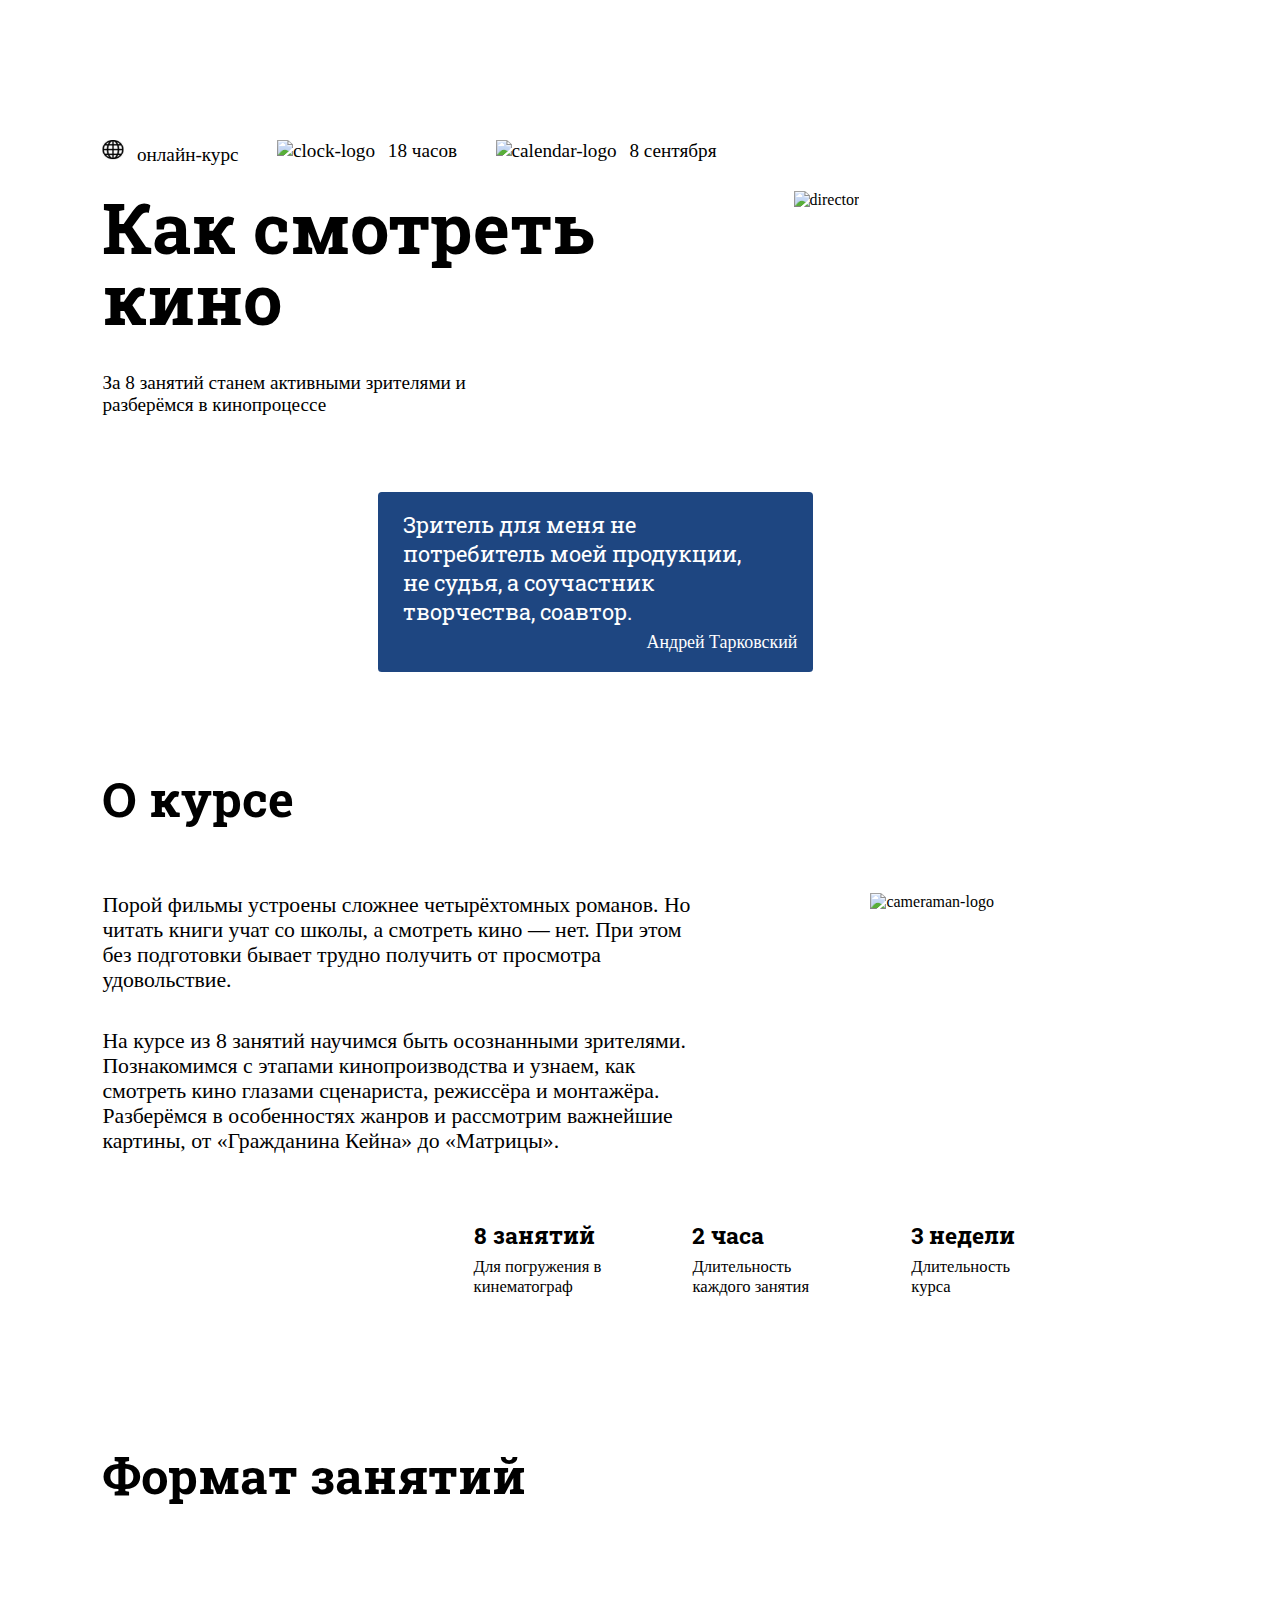
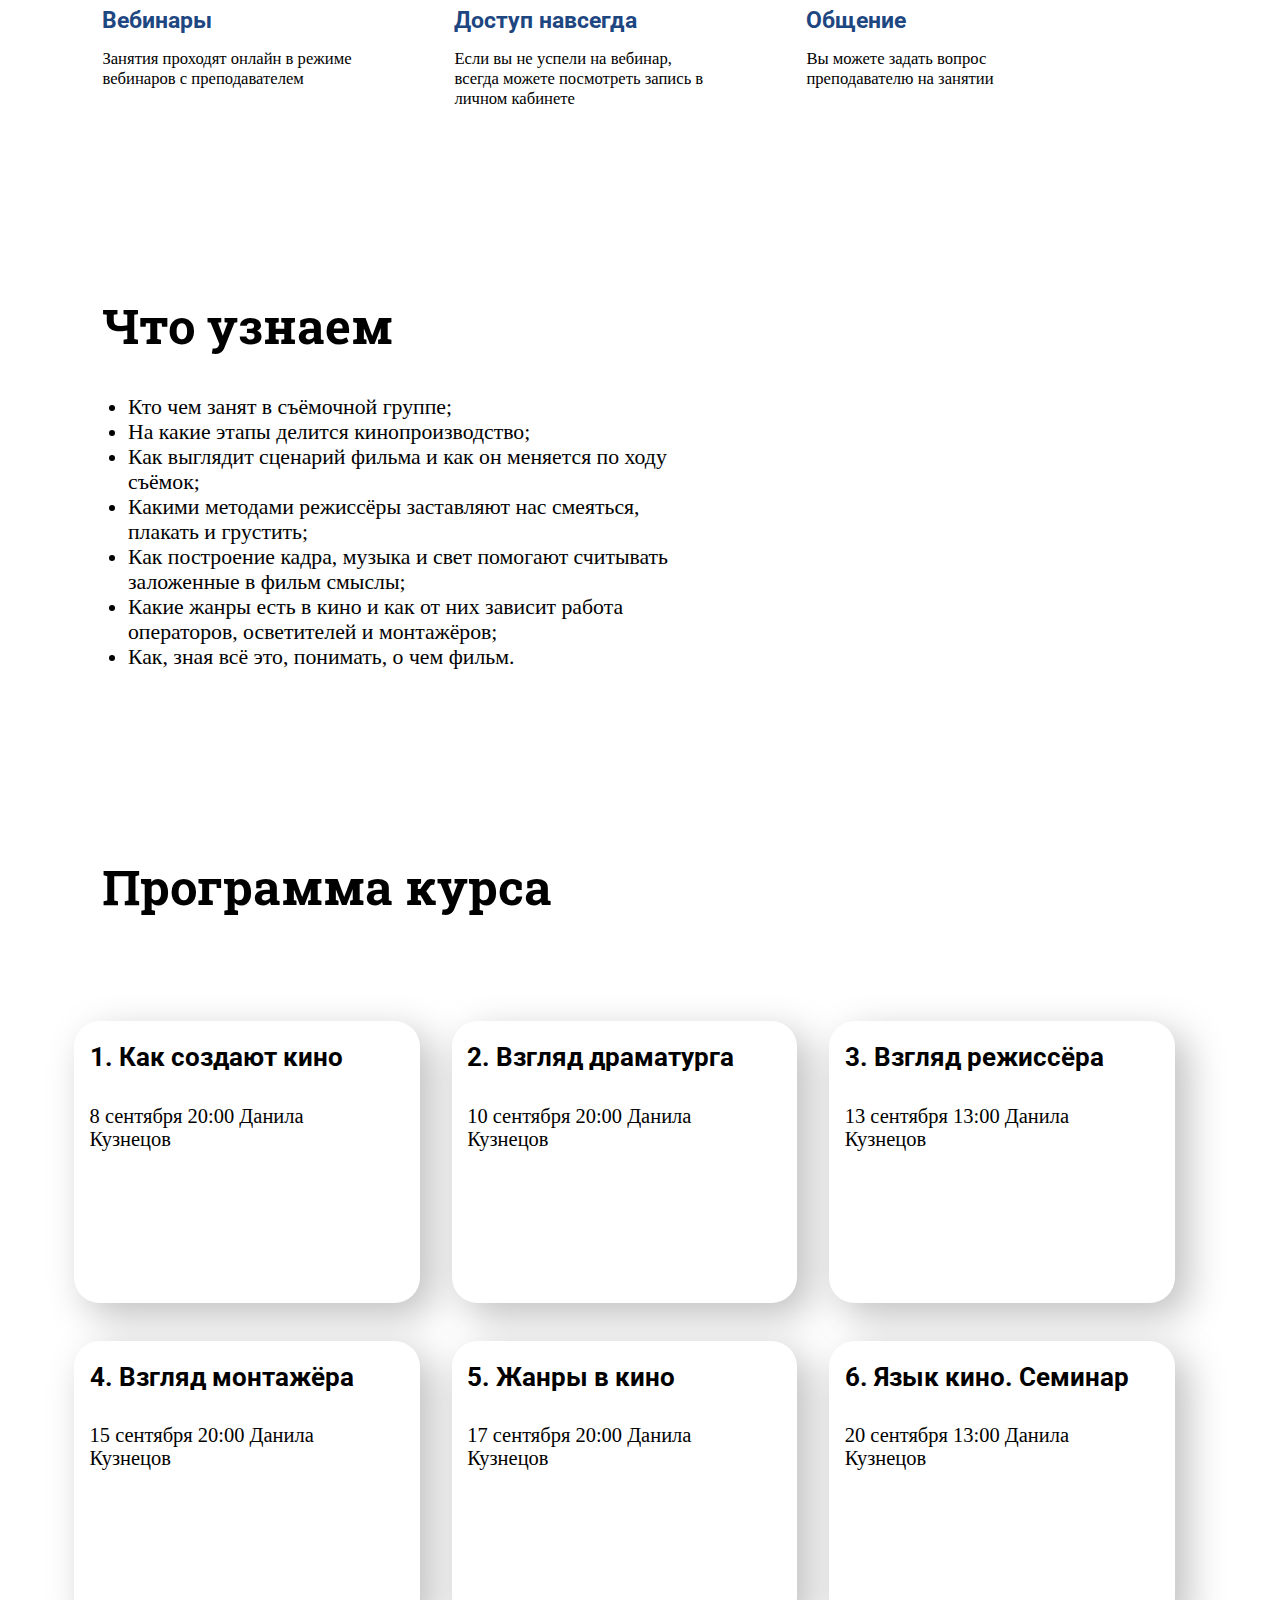
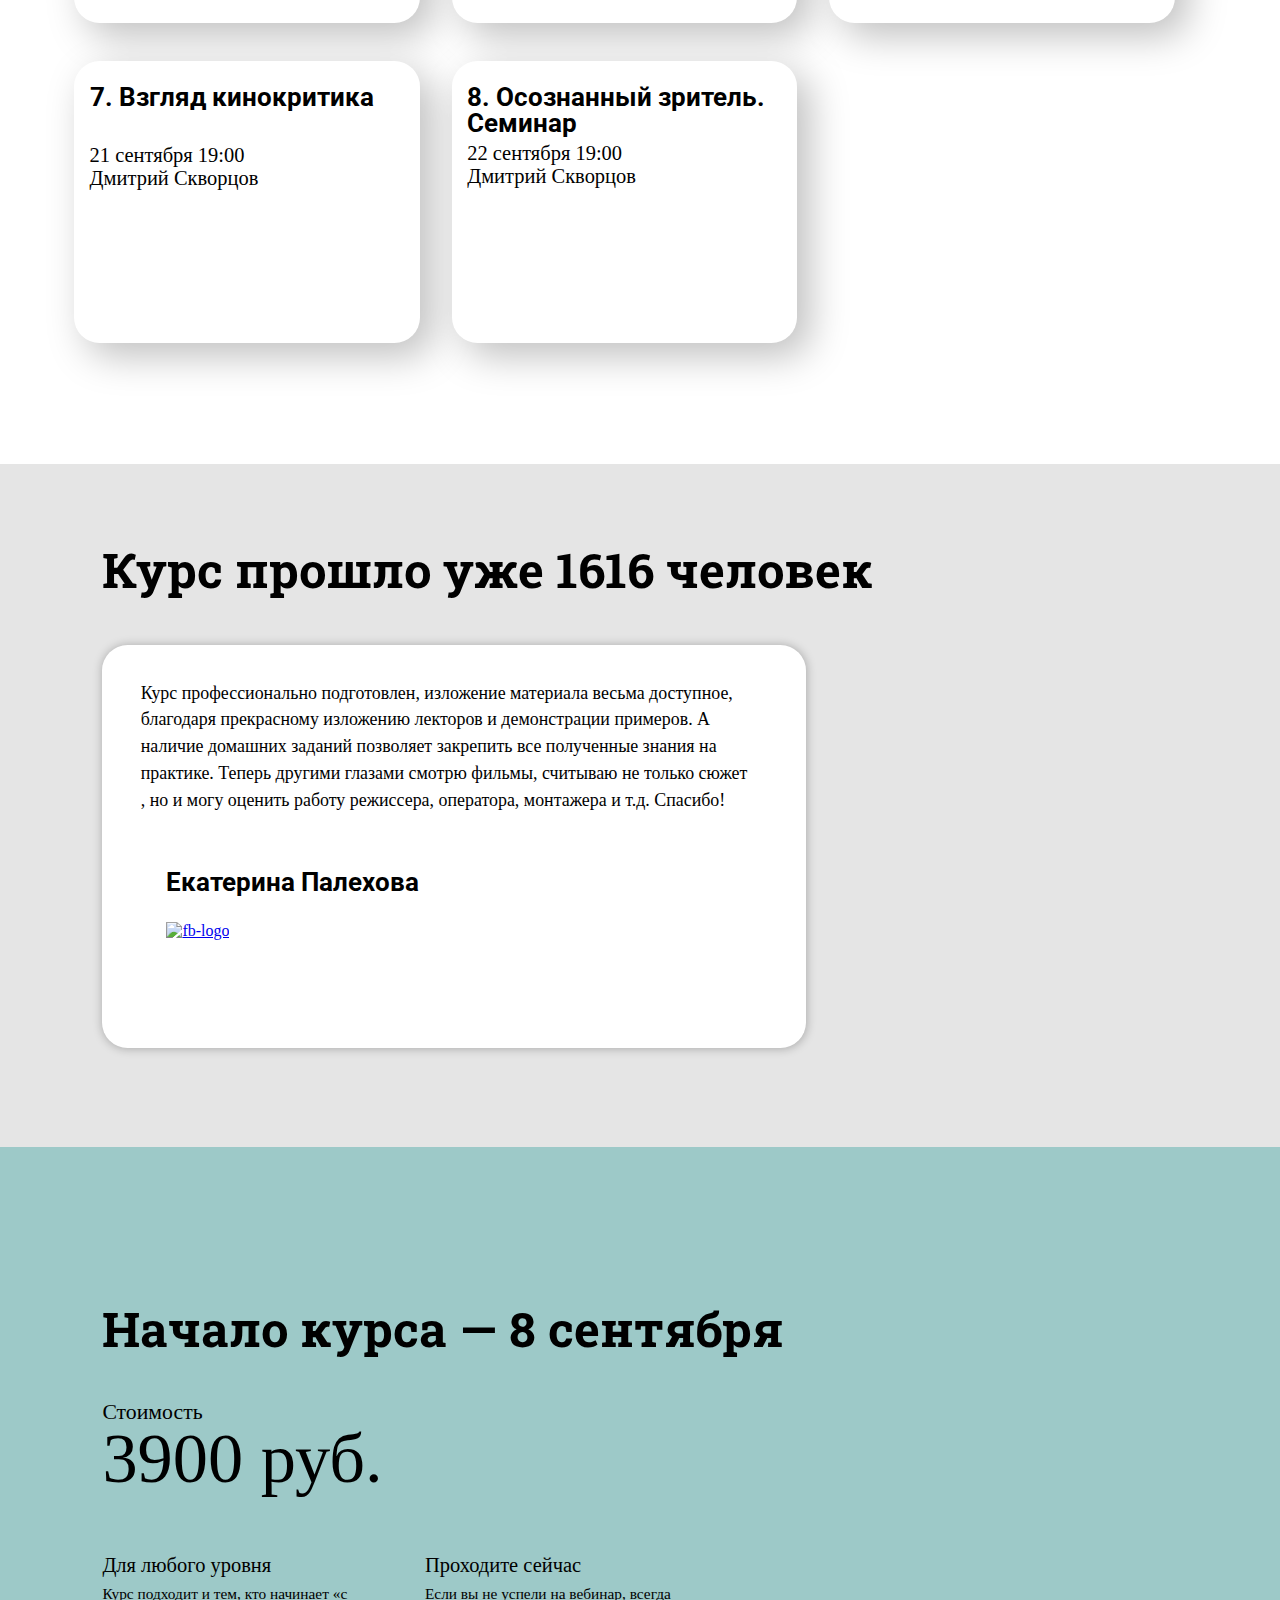
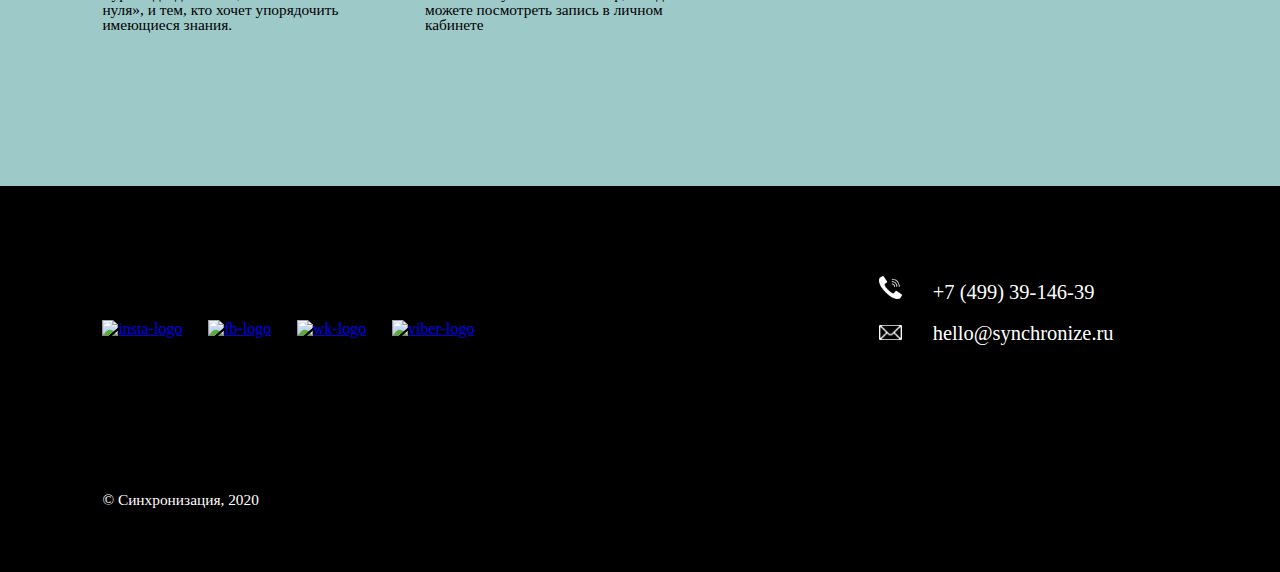
==== commit a166645e: "trashs" ====
--- a/index.html
+++ b/index.html
@@ -11,491 +11,488 @@
 
 <body>
 
-    <div class="wrapper">
-        <div class="container">
-            <!-- Tamerlan  -->
-            <div class="header">
-                <div class="header-container">
-
-                    <div class="header-logo">
-                        <img src="../image/logo_black.svg" alt="">
-                    </div>
-
-                    <div class="header-info">
-
-                        <div class="header-info-content">
-                            <p><img src="../image/globe.svg" alt="globe-logo">онлайн-курс</p>
-                        </div>
-
-                        <div class="header-info-content">
-                            <p><img src="../image/clock.svg" alt="clock-logo">18 часов</p>
-                        </div>
-
-                        <div class="header-info-content">
-                            <p><img src="../image/calendar.svg" alt="calendar-logo">8 сентября</p>
-                        </div>
-
-                    </div>
-                </div>
-            </div>
-            <!--  section   -->
-
-            <div class="main">
-                <div class="main-container">
-                    <!-- Tamerlan section start -->
-                    <div class="movie">
-                        <div class="movie-container">
-                            <div class="movie-header">
-
-                                <div class="movie-header-content">
-                                    <h1>Как смотреть кино</h1>
-                                    <p>
-                                        За 8 занятий станем активными зрителями и разберёмся в
-                                        кинопроцессе
-                                    </p>
-                                </div>
-
-                                <div class="movie-header-img">
-                                    <img class="director" src="../image/director.svg" alt="director">
-                                </div>
-
-                            </div>
-                            <div class="movie-main">
-
-                                <div class="movie-main-comment">
-                                    <p class="content">
-                                        Зритель для меня не потребитель моей продукции, не судья, а
-                                        соучастник творчества, соавтор.
-                                    </p>
-                                    <p class="author">Андрей Тарковский</p>
-                                </div>
-
-                            </div>
-                        </div>
-                    </div>
-
-                    <div class="course">
-                        <div class="course-container">
-                            <div class="course-header">
-                                <h2>О курсе</h2>
-                            </div>
-                            <div class="course-main">
-
-                                <div class="course-main-content">
-
-                                    <p class="course-main-content-first">
-                                        Порой фильмы устроены сложнее четырёхтомных романов. Но читать
-                                        книги учат со школы, а смотреть кино — нет. При этом без
-                                        подготовки бывает трудно получить от просмотра удовольствие.
-                                    </p>
-
-                                    <p class="course-main-content-second">
-                                        На курсе из 8 занятий научимся быть осознанными зрителями.
-                                        Познакомимся с этапами кинопроизводства и узнаем, как смотреть
-                                        кино глазами сценариста, режиссёра и монтажёра. Разберёмся в
-                                        особенностях жанров и рассмотрим важнейшие картины, от
-                                        «Гражданина Кейна» до «Матрицы».
-                                    </p>
-                                </div>
-
-                                <div class="course-main-img">
-                                    <img class="cameraman" src="../image/cameraman_1.svg" alt="cameraman-logo">
-                                </div>
-
-                            </div>
-                            <div class="course-footer">
-                                <div class="course-footer-container">
-
-                                    <div class="course-footer-img">
-                                        <img src="../image/cameraman_2.svg" alt="">
-                                    </div>
-
-                                    <div class="course-footer-content">
-
-                                        <div class="course-footer-content-box">
-                                            <h4>8 занятий</h4>
-                                            <p>Для погружения в кинематограф</p>
-                                        </div>
-
-                                        <div class="course-footer-content-box">
-                                            <h4>2 часа</h4>
-                                            <p>Длительность каждого занятия</p>
-                                        </div>
-
-                                        <div class="course-footer-content-box">
-                                            <h4>3 недели</h4>
-                                            <p>Длительность курса</p>
-                                        </div>
-
-                                    </div>
-                                </div>
-                            </div>
-                        </div>
-                    </div>
-                    <!-- Tamerlan section end -->
-
-                    <!-- Fidan section start -->
-                    <div class="format">
-                        <div class="format-container">
-                            <div class="format-header">
-                                <h2> Формат занятий </h2>
-                            </div>
-
-                            <div class="format-main">
-
-                                <div class="format-main-box">
-                                    <h4> Вебинары </h4>
-                                    <p>
-                                        Занятия проходят онлайн в режиме вебинаров
-                                        с преподавателем
-                                    </p>
-                                </div>
-
-                                <div class="format-main-box">
-                                    <h4> Доступ навсегда </h4>
-                                    <p>
-                                        Если вы не успели на вебинар,
-                                        всегда можете посмотреть запись
-                                        в личном кабинете
-                                    </p>
-                                </div>
-
-                                <div class="format-main-box">
-                                    <h4> Общение </h4>
-                                    <p>
-                                        Вы можете задать вопрос
-                                        преподавателю на занятии
-                                    </p>
-                                </div>
-
-                            </div>
-                        </div>
-                    </div>
-
-                    <div class="knowladge">
-                        <div class="knowladge-container">
-                            <div class="knowladge-header">
-                                <h2> Что узнаем </h2>
-                            </div>
-                            <div class="knowladge-main">
-
-                                <div class="knowladge-main-content">
-                                    <ul>
-                                        <li>
-                                            Кто чем занят в
-                                            съёмочной группе;
-                                        </li>
-                                        <li>
-                                            На какие этапы делится
-                                            кинопроизводство;
-                                        </li>
-                                        <li>
-                                            Как выглядит сценарий фильма
-                                            и как он меняется по ходу съёмок;
-                                        </li>
-                                        <li>
-                                            Какими методами режиссёры
-                                            заставляют нас смеяться,
-                                            плакать и грустить;
-                                        </li>
-                                        <li>
-                                            Как построение кадра, музыка и
-                                            свет помогают считывать заложенные
-                                            в фильм смыслы;
-                                        </li>
-                                        <li>
-                                            Какие жанры есть в кино и как от них
-                                            зависит работа операторов,
-                                            осветителей и монтажёров;
-                                        </li>
-                                        <li>
-                                            Как, зная всё это,
-                                            понимать, о чем фильм.
-                                        </li>
-                                    </ul>
-                                </div>
-
-                            </div>
-                        </div>
-                    </div>
-                    <!-- Fidan section end -->
-
-                    <!-- Ali section start -->
-                    <div class="course-program">
-                        <div class="course-program-container">
-                            <div class="course-program-header">
-                                <h2>
-                                    Программа курса
-                                </h2>
-                            </div>
-
-                            <div class="course-program-main">
-                                <div class="cp-main-content">
-
-                                    <div class="cp-main-box">
-
-                                        <div class="cp-main-box-img">
-                                            <img src="../image/Rectangle_1.svg" alt="">
-                                        </div>
-
-                                        <div class="cp-main-box-content">
-                                            <h3>
-                                                1. Как создают кино
-                                            </h3>
-
-                                            <p>
-                                                8 сентября 20:00
-                                                Данила Кузнецов
-                                            </p>
-                                        </div>
-
-                                    </div>
-
-                                    <div class="cp-main-box">
-
-                                        <div class="cp-main-box-img">
-                                            <img src="../image/Rectangle_2.svg" alt="">
-                                        </div>
-
-                                        <div class="cp-main-box-content">
-                                            <h3>
-                                                2. Взгляд драматурга
-                                            </h3>
-                                            <p>
-                                                10 сентября 20:00
-                                                Данила Кузнецов
-                                            </p>
-                                        </div>
-
-                                    </div>
-
-                                    <div class="cp-main-box">
-
-                                        <div class="cp-main-box-img">
-                                            <img src="../image/Rectangle_3.svg" alt="">
-                                        </div>
-
-                                        <div class="cp-main-box-content">
-                                            <h3>
-                                                3. Взгляд режиссёра
-                                            </h3>
-                                            <p>
-                                                13 сентября 13:00
-                                                Данила Кузнецов
-                                            </p>
-                                        </div>
-
-                                    </div>
-
-                                    <div class="cp-main-box">
-
-                                        <div class="cp-main-box-img">
-                                            <img src="../image/Rectangle_4.svg" alt="">
-                                        </div>
-
-                                        <div class="cp-main-box-content">
-                                            <h3>
-                                                4. Взгляд монтажёра
-                                            </h3>
-                                            <p>
-                                                15 сентября 20:00
-                                                Данила Кузнецов
-                                            </p>
-                                        </div>
-
-                                    </div>
-
-                                    <div class="cp-main-box">
-
-                                        <div class="cp-main-box-img">
-                                            <img src="../image/Rectangle_5.svg" alt="">
-                                        </div>
-
-                                        <div class="cp-main-box-content">
-                                            <h3>
-                                                5. Жанры в кино
-                                            </h3>
-                                            <p>
-                                                17 сентября 20:00
-                                                Данила Кузнецов
-                                            </p>
-                                        </div>
-
-                                    </div>
-
-                                    <div class="cp-main-box">
-
-                                        <div class="cp-main-box-img">
-                                            <img src="../image/Rectangle_6.svg" alt="">
-                                        </div>
-
-                                        <div class="cp-main-box-content">
-                                            <h3>
-                                                6. Язык кино. Семинар
-                                            </h3>
-                                            <p>
-                                                20 сентября 13:00
-                                                Данила Кузнецов
-                                            </p>
-                                        </div>
-
-                                    </div>
-
-                                    <div class="cp-main-box">
-
-                                        <div class="cp-main-box-img">
-                                            <img src="../image/Rectangle_7.svg" alt="">
-                                        </div>
-
-                                        <div class="cp-main-box-content">
-                                            <h3>
-                                                7. Взгляд кинокритика
-                                            </h3>
-                                            <p>
-                                                21 сентября 19:00
-                                                Дмитрий Скворцов
-                                            </p>
-                                        </div>
-
-                                    </div>
-
-                                    <div class="cp-main-box">
-
-                                        <div class="cp-main-box-img">
-                                            <img src="../image/Rectangle_8.svg" alt="">
-                                        </div>
-
-                                        <div class="last cp-main-box-content">
-                                            <h3>
-                                                8. Осознанный зритель.
-                                                Семинар
-                                            </h3>
-                                            <p>
-                                                22 сентября 19:00
-
-                                                Дмитрий Скворцов
-                                            </p>
-                                        </div>
-
-                                    </div>
-                                </div>
-
-                            </div>
-
-                        </div>
-                    </div>
-
-                    <div class="course-feedback">
-                        <div class="course-feedback-container">
-                            <div class="course-feedback-header">
-                                <h2>
-                                    Курс прошло уже
-                                    1616 человек
-                                </h2>
-                            </div>
-                            <div class="course-feedback-main">
-
-                                <div class="cf-main-box">
-
-                                    <div class="cf-main-box-content">
-                                        <p>
-                                            Курс профессионально подготовлен, изложение материала весьма доступное,
-                                            благодаря
-                                            прекрасному
-                                            изложению лекторов и демонстрации примеров.
-                                            А наличие домашних заданий позволяет закрепить все полученные знания на
-                                            практике.
-                                            Теперь
-                                            другими
-                                            глазами смотрю фильмы, считываю не только сюжет ,
-                                            но и могу оценить работу режиссера, оператора, монтажера и т.д. Спасибо!
-                                        </p>
-                                    </div>
-
-                                    <div class="cf-main-box-profile">
-
-                                        <div class="cf-main-box-profile-avatar">
-                                            <img src="../image/avatar.svg" alt="">
-                                        </div>
-
-                                        <div class="cf-main-box-profile-info">
-                                            <h3>
-                                                Екатерина Палехова
-                                            </h3>
-
-                                            <img src="../image/fb_blue.svg" alt="fb-logo">
-                                        </div>
-
-                                    </div>
-                                </div>
-                            </div>
-                        </div>
-                    </div>
-
-                    <!-- Ali section end -->
-
-                    <!-- Fuad section start -->
-                    <div class="course-date">
-                        <div class="course-date-container">
-                            <div class="course-date-header">
-                                <h2>Начало курса — 8 сентября</h2>
-                            </div>
-                            <div class="course-date-main">
-                                <p>Стоимость <span>3900 руб.</span></p>
-                            </div>
-                            <div class="course-date-footer">
-                                <div class="course-date-footer-box">
-                                    <p>
-                                        <span>Для любого уровня</span>
-                                        Курс подходит и тем, кто начинает
-                                        «с нуля», и тем, кто хочет
-                                        упорядочить имеющиеся знания.
-                                    </p>
-                                </div>
-                                <div class="course-date-footer-box">
-                                    <p>
-                                        <span>Проходите сейчас</span>
-                                        Если вы не успели на вебинар,
-                                        всегда можете посмотреть запись
-                                        в личном кабинете
-                                    </p>
-                                </div>
-                            </div>
-                        </div>
-                    </div>
-                </div>
-            </div>
-
-            <div class="footer">
-                <div class="footer-container">
-                    <div class="footer-top">
-                        <div class="footer-logo-social">
-
-                            <div class="logo">
-                                <img src="/image/logo_white.svg" alt="">
-                            </div>
-
-                            <div class="social">
-                                <a href="https://www.instagram.com/"><img src="/image/insta.svg" alt="insta-logo"></a>
-                                <a href="https://www.facebook.com/"><img src="/image/fb_white.svg" alt="fb-logo"></a>
-                                <a href="https://vk.com/"><img src="/image/wk.svg" alt="wk-logo"></a>
-                                <a href="https://www.viber.com/"><img src="/image/viber.svg" alt="viber-logo"></a>
-                            </div>
-                        </div>
-
-                        <div class="contact">
-                            <p><img src="/image/phone_white.svg" alt="phone-logo"> +7 (499) 39-146-39 </p>
-                            <p><img src="/image/mail_white.svg" alt="mail-logo"> hello@synchronize.ru </p>
-                        </div>
-                    </div>
-                    <div class="footer-bottom">
-                        <p class="corp">© Синхронизация, 2020</p>
-                    </div>
-                </div>
-            </div>
-            <!-- Fuad section end -->
+    <!-- Tamerlan section start -->
+    <div class="header">
+        <div class="header-container">
+
+            <div class="header-logo">
+                <a href="#"><img src="../image/logo_black.svg" alt=""></a>
+            </div>
+
+            <div class="header-info">
+
+                <div class="header-info-content">
+                    <p><img src="../image/globe.svg" alt="globe-logo">онлайн-курс</p>
+                </div>
+
+                <div class="header-info-content">
+                    <p><img src="../image/clock.svg" alt="clock-logo">18 часов</p>
+                </div>
+
+                <div class="header-info-content">
+                    <p><img src="../image/calendar.svg" alt="calendar-logo">8 сентября</p>
+                </div>
+
+            </div>
         </div>
     </div>
+    <!--  Tamerlan section end -->
+
+    <div class="main">
+        <div class="main-container">
+            <!-- Tamerlan section start -->
+            <div class="movie">
+                <div class="movie-container">
+                    <div class="movie-header">
+
+                        <div class="movie-header-content">
+                            <h1>Как смотреть кино</h1>
+                            <p>
+                                За 8 занятий станем активными зрителями и разберёмся в
+                                кинопроцессе
+                            </p>
+                        </div>
+
+                        <div class="movie-header-img">
+                            <img class="director" src="../image/director.svg" alt="director">
+                        </div>
+
+                    </div>
+                    <div class="movie-main">
+
+                        <div class="movie-main-comment">
+                            <p class="content">
+                                Зритель для меня не потребитель моей продукции, не судья, а
+                                соучастник творчества, соавтор.
+                            </p>
+                            <p class="author">Андрей Тарковский</p>
+                        </div>
+
+                    </div>
+                </div>
+            </div>
+
+            <div class="course">
+                <div class="course-container">
+                    <div class="course-header">
+                        <h2>О курсе</h2>
+                    </div>
+                    <div class="course-main">
+
+                        <div class="course-main-content">
+
+                            <p class="course-main-content-first">
+                                Порой фильмы устроены сложнее четырёхтомных романов. Но читать
+                                книги учат со школы, а смотреть кино — нет. При этом без
+                                подготовки бывает трудно получить от просмотра удовольствие.
+                            </p>
+
+                            <p class="course-main-content-second">
+                                На курсе из 8 занятий научимся быть осознанными зрителями.
+                                Познакомимся с этапами кинопроизводства и узнаем, как смотреть
+                                кино глазами сценариста, режиссёра и монтажёра. Разберёмся в
+                                особенностях жанров и рассмотрим важнейшие картины, от
+                                «Гражданина Кейна» до «Матрицы».
+                            </p>
+                        </div>
+
+                        <div class="course-main-img">
+                            <img class="cameraman" src="../image/cameraman_1.svg" alt="cameraman-logo">
+                        </div>
+
+                    </div>
+                    <div class="course-footer">
+                        <div class="course-footer-container">
+
+                            <div class="course-footer-img">
+                                <img src="../image/cameraman_2.svg" alt="">
+                            </div>
+
+                            <div class="course-footer-content">
+
+                                <div class="course-footer-content-box">
+                                    <h4>8 занятий</h4>
+                                    <p>Для погружения в кинематограф</p>
+                                </div>
+
+                                <div class="course-footer-content-box">
+                                    <h4>2 часа</h4>
+                                    <p>Длительность каждого занятия</p>
+                                </div>
+
+                                <div class="course-footer-content-box">
+                                    <h4>3 недели</h4>
+                                    <p>Длительность курса</p>
+                                </div>
+
+                            </div>
+                        </div>
+                    </div>
+                </div>
+            </div>
+            <!-- Tamerlan section end -->
+
+            <!-- Fidan section start -->
+            <div class="format">
+                <div class="format-container">
+                    <div class="format-header">
+                        <h2> Формат занятий </h2>
+                    </div>
+
+                    <div class="format-main">
+
+                        <div class="format-main-box">
+                            <h4> Вебинары </h4>
+                            <p>
+                                Занятия проходят онлайн в режиме вебинаров
+                                с преподавателем
+                            </p>
+                        </div>
+
+                        <div class="format-main-box">
+                            <h4> Доступ навсегда </h4>
+                            <p>
+                                Если вы не успели на вебинар,
+                                всегда можете посмотреть запись
+                                в личном кабинете
+                            </p>
+                        </div>
+
+                        <div class="format-main-box">
+                            <h4> Общение </h4>
+                            <p>
+                                Вы можете задать вопрос
+                                преподавателю на занятии
+                            </p>
+                        </div>
+
+                    </div>
+                </div>
+            </div>
+
+            <div class="knowladge">
+                <div class="knowladge-container">
+                    <div class="knowladge-header">
+                        <h2> Что узнаем </h2>
+                    </div>
+                    <div class="knowladge-main">
+
+                        <div class="knowladge-main-content">
+                            <ul>
+                                <li>
+                                    Кто чем занят в
+                                    съёмочной группе;
+                                </li>
+                                <li>
+                                    На какие этапы делится
+                                    кинопроизводство;
+                                </li>
+                                <li>
+                                    Как выглядит сценарий фильма
+                                    и как он меняется по ходу съёмок;
+                                </li>
+                                <li>
+                                    Какими методами режиссёры
+                                    заставляют нас смеяться,
+                                    плакать и грустить;
+                                </li>
+                                <li>
+                                    Как построение кадра, музыка и
+                                    свет помогают считывать заложенные
+                                    в фильм смыслы;
+                                </li>
+                                <li>
+                                    Какие жанры есть в кино и как от них
+                                    зависит работа операторов,
+                                    осветителей и монтажёров;
+                                </li>
+                                <li>
+                                    Как, зная всё это,
+                                    понимать, о чем фильм.
+                                </li>
+                            </ul>
+                        </div>
+
+                    </div>
+                </div>
+            </div>
+            <!-- Fidan section end -->
+
+            <!-- Ali section start -->
+            <div class="course-program">
+                <div class="course-program-container">
+                    <div class="course-program-header">
+                        <h2>
+                            Программа курса
+                        </h2>
+                    </div>
+
+                    <div class="course-program-main">
+                        <div class="cp-main-content">
+
+                            <div class="cp-main-box">
+
+                                <div class="cp-main-box-img">
+                                    <img src="../image/Rectangle_1.svg" alt="">
+                                </div>
+
+                                <div class="cp-main-box-content">
+                                    <h3>
+                                        1. Как создают кино
+                                    </h3>
+
+                                    <p>
+                                        8 сентября 20:00
+                                        Данила Кузнецов
+                                    </p>
+                                </div>
+
+                            </div>
+
+                            <div class="cp-main-box">
+
+                                <div class="cp-main-box-img">
+                                    <img src="../image/Rectangle_2.svg" alt="">
+                                </div>
+
+                                <div class="cp-main-box-content">
+                                    <h3>
+                                        2. Взгляд драматурга
+                                    </h3>
+                                    <p>
+                                        10 сентября 20:00
+                                        Данила Кузнецов
+                                    </p>
+                                </div>
+
+                            </div>
+
+                            <div class="cp-main-box">
+
+                                <div class="cp-main-box-img">
+                                    <img src="../image/Rectangle_3.svg" alt="">
+                                </div>
+
+                                <div class="cp-main-box-content">
+                                    <h3>
+                                        3. Взгляд режиссёра
+                                    </h3>
+                                    <p>
+                                        13 сентября 13:00
+                                        Данила Кузнецов
+                                    </p>
+                                </div>
+
+                            </div>
+
+                            <div class="cp-main-box">
+
+                                <div class="cp-main-box-img">
+                                    <img src="../image/Rectangle_4.svg" alt="">
+                                </div>
+
+                                <div class="cp-main-box-content">
+                                    <h3>
+                                        4. Взгляд монтажёра
+                                    </h3>
+                                    <p>
+                                        15 сентября 20:00
+                                        Данила Кузнецов
+                                    </p>
+                                </div>
+
+                            </div>
+
+                            <div class="cp-main-box">
+
+                                <div class="cp-main-box-img">
+                                    <img src="../image/Rectangle_5.svg" alt="">
+                                </div>
+
+                                <div class="cp-main-box-content">
+                                    <h3>
+                                        5. Жанры в кино
+                                    </h3>
+                                    <p>
+                                        17 сентября 20:00
+                                        Данила Кузнецов
+                                    </p>
+                                </div>
+
+                            </div>
+
+                            <div class="cp-main-box">
+
+                                <div class="cp-main-box-img">
+                                    <img src="../image/Rectangle_6.svg" alt="">
+                                </div>
+
+                                <div class="cp-main-box-content">
+                                    <h3>
+                                        6. Язык кино. Семинар
+                                    </h3>
+                                    <p>
+                                        20 сентября 13:00
+                                        Данила Кузнецов
+                                    </p>
+                                </div>
+
+                            </div>
+
+                            <div class="cp-main-box">
+
+                                <div class="cp-main-box-img">
+                                    <img src="../image/Rectangle_7.svg" alt="">
+                                </div>
+
+                                <div class="cp-main-box-content">
+                                    <h3>
+                                        7. Взгляд кинокритика
+                                    </h3>
+                                    <p>
+                                        21 сентября 19:00
+                                        Дмитрий Скворцов
+                                    </p>
+                                </div>
+
+                            </div>
+
+                            <div class="cp-main-box">
+
+                                <div class="cp-main-box-img">
+                                    <img src="../image/Rectangle_8.svg" alt="">
+                                </div>
+
+                                <div class="last cp-main-box-content">
+                                    <h3>
+                                        8. Осознанный зритель.
+                                        Семинар
+                                    </h3>
+                                    <p>
+                                        22 сентября 19:00
+
+                                        Дмитрий Скворцов
+                                    </p>
+                                </div>
+
+                            </div>
+                        </div>
+
+                    </div>
+
+                </div>
+            </div>
+
+            <div class="course-feedback">
+                <div class="course-feedback-container">
+                    <div class="course-feedback-header">
+                        <h2>
+                            Курс прошло уже
+                            1616 человек
+                        </h2>
+                    </div>
+                    <div class="course-feedback-main">
+
+                        <div class="cf-main-box">
+
+                            <div class="cf-main-box-content">
+                                <p>
+                                    Курс профессионально подготовлен, изложение материала весьма доступное,
+                                    благодаря
+                                    прекрасному
+                                    изложению лекторов и демонстрации примеров.
+                                    А наличие домашних заданий позволяет закрепить все полученные знания на
+                                    практике.
+                                    Теперь
+                                    другими
+                                    глазами смотрю фильмы, считываю не только сюжет ,
+                                    но и могу оценить работу режиссера, оператора, монтажера и т.д. Спасибо!
+                                </p>
+                            </div>
+
+                            <div class="cf-main-box-profile">
+
+                                <div class="cf-main-box-profile-avatar">
+                                    <img src="../image/avatar.svg" alt="">
+                                </div>
+
+                                <div class="cf-main-box-profile-info">
+                                    <h3>
+                                        Екатерина Палехова
+                                    </h3>
+
+                                    <a href="https://www.facebook.com/"><img src="../image/fb_blue.svg"
+                                            alt="fb-logo"></a>
+                                </div>
+
+                            </div>
+                        </div>
+                    </div>
+                </div>
+            </div>
+
+            <!-- Ali section end -->
+
+            <!-- Fuad section start -->
+            <div class="course-date">
+                <div class="course-date-container">
+                    <div class="course-date-header">
+                        <h2>Начало курса — 8 сентября</h2>
+                    </div>
+                    <div class="course-date-main">
+                        <p>Стоимость <span>3900 руб.</span></p>
+                    </div>
+                    <div class="course-date-footer">
+                        <div class="course-date-footer-box">
+                            <p>
+                                <span>Для любого уровня</span>
+                                Курс подходит и тем, кто начинает
+                                «с нуля», и тем, кто хочет
+                                упорядочить имеющиеся знания.
+                            </p>
+                        </div>
+                        <div class="course-date-footer-box">
+                            <p>
+                                <span>Проходите сейчас</span>
+                                Если вы не успели на вебинар,
+                                всегда можете посмотреть запись
+                                в личном кабинете
+                            </p>
+                        </div>
+                    </div>
+                </div>
+            </div>
+        </div>
+    </div>
+
+    <div class="footer">
+        <div class="footer-container">
+            <div class="footer-top">
+                <div class="footer-logo-social">
+
+                    <div class="logo">
+                        <a href="#"><img src="/image/logo_white.svg" alt=""></a>
+                    </div>
+
+                    <div class="social">
+                        <a href="https://www.instagram.com/"><img src="/image/insta.svg" alt="insta-logo"></a>
+                        <a href="https://www.facebook.com/"><img src="/image/fb_white.svg" alt="fb-logo"></a>
+                        <a href="https://vk.com/"><img src="/image/wk.svg" alt="wk-logo"></a>
+                        <a href="https://www.viber.com/"><img src="/image/viber.svg" alt="viber-logo"></a>
+                    </div>
+                </div>
+
+                <div class="contact">
+                    <p><img src="/image/phone_white.svg" alt="phone-logo"> +7 (499) 39-146-39 </p>
+                    <p><img src="/image/mail_white.svg" alt="mail-logo"> hello@synchronize.ru </p>
+                </div>
+            </div>
+            <div class="footer-bottom">
+                <p class="corp">© Синхронизация, 2020</p>
+            </div>
+        </div>
+    </div>
+    <!-- Fuad section end -->
 
 </body>
 
--- a/style.css
+++ b/style.css
@@ -6,11 +6,9 @@
     padding: 0;
     box-sizing: border-box;
 }
-
-.wrapper {
     display: flex;
     justify-content: center;
-}
+} */
 
 body {
     background-color: #FFFFFF;
@@ -168,7 +166,7 @@
 
     /*  course section start */
     .course {
-        margin-bottom: 21vw;
+        margin-bottom: 12vw;
     }
 
     .course-container {
@@ -284,8 +282,8 @@
         font-size: 3.2vw;
         line-height: 150%;
     }
+
     /* knowladge section end */
-
     /*                Fidan section end           */
 
     /*                Ali section start            */
@@ -320,7 +318,7 @@
         height: 40vw;
     }
 
-    .cp-main-box-img img{
+    .cp-main-box-img img {
         width: 50vw;
     }
 
@@ -330,7 +328,7 @@
     }
 
     .cp-main-box-content h3 {
-        margin-bottom: 4vw  ;
+        margin-bottom: 4vw;
     }
 
     .cp-main-box-content p {
@@ -344,6 +342,7 @@
     .last p {
         margin-top: -4vw;
     }
+
     /* course-program section end */
 
     /* course-feedback section start */
@@ -397,6 +396,7 @@
     .cf-main-box-profile-info img {
         width: 4.2vw;
     }
+
     /* course-feedback section end */
 
     /*              Ali section end         */
@@ -467,6 +467,7 @@
 
         padding-right: 2vw;
     }
+
     /* course-date section end */
     /* main section end */
 
@@ -527,9 +528,10 @@
 
         color: #FFFFFF;
     }
+
     /* footer section end  */
     /*              Fuad section end             */
-    
+
 }
 
 /* Tablet */
@@ -550,6 +552,7 @@
     h4 {
         font-size: 1.8vw;
     }
+
     /*       Tamerlan section start        */
 
     /*        header start          */
@@ -785,6 +788,7 @@
         padding-left: 2vw;
         font-size: 1.7vw;
     }
+
     /* knowladge section end */
 
     /*                Fidan section end           */
@@ -795,17 +799,21 @@
         margin-bottom: 6.5vw;
     }
 
-    .course-program-container {
-        padding-left: 8vw;
-    }
+    /* .course-program-container {
+        padding-left: 8vw;
+    } */
+
+
 
     .course-program-header {
+        padding-left: 8vw;
         margin-bottom: 8.6vw;
     }
 
     .cp-main-content {
         display: flex;
         flex-wrap: wrap;
+        padding-left: 5.8vw;
     }
 
     .cp-main-box {
@@ -820,7 +828,7 @@
         height: 22vw;
     }
 
-    .cp-main-box-img img{
+    .cp-main-box-img img {
         width: 27vw;
     }
 
@@ -843,6 +851,7 @@
     .last p {
         margin-top: -2.2vw;
     }
+
     /* course-program section end */
 
     /* course-feedback section start */
@@ -896,6 +905,7 @@
     .cf-main-box-profile-info img {
         width: 2.2vw;
     }
+
     /* course-feedback section end */
 
     /*              Ali section end         */
@@ -961,6 +971,7 @@
         color: #000000;
 
     }
+
     /* course-date section end */
     /* main section end */
 
@@ -1021,10 +1032,509 @@
 
         color: #FFFFFF;
     }
+
     /* footer section end  */
     /*              Fuad section end             */
-    
+
 }
 
 /* Desktop */
-@media (min-width: 1280px) {}+@media (min-width: 1280px) {
+
+    h1 {
+        font-size: 5.5vw;
+    }
+
+    h2 {
+        font-size: 3.8vw;
+    }
+
+    h3 {
+        font-size: 2vw;
+    }
+
+    h4 {
+        font-size: 1.8vw;
+    }
+
+    /*       Tamerlan section start        */
+
+    /*        header start          */
+    .header-container {
+        padding-top: 2.5vw;
+        padding-left: 8vw;
+        margin-bottom: 2vw;
+    }
+
+    .header-logo {
+        margin-bottom: 7vw;
+    }
+
+    .header-logo img {
+        width: 8vw;
+    }
+
+    .header-info {
+        display: flex;
+    }
+
+    .header-info-content {
+        margin-right: 3vw;
+    }
+
+    .header-info-content p {
+        font-size: 1.5vw;
+    }
+
+
+    .header-info-content img {
+        width: 1.7vw;
+        margin-right: 1vw;
+    }
+
+    /*        header end          */
+
+    /*        main start           */
+    /* movie section start      */
+    .movie {
+        margin-bottom: 8vw;
+    }
+
+    .movie-container {
+        padding-left: 8vw;
+    }
+
+    .movie-header {
+        display: flex;
+        margin-bottom: 6vw;
+    }
+
+    .movie-header-content {
+        margin-right: 10vw;
+    }
+
+    .movie-header-content h1 {
+        width: 44vw;
+        margin-bottom: 3vw;
+    }
+
+    .movie-header-content p {
+        font-size: 1.5vw;
+        width: 31vw;
+    }
+
+    .movie-header-img {
+        margin-right: 17vw;
+    }
+
+    .movie-header-img img {
+        width: 22vw;
+    }
+
+    .movie-main {
+        display: flex;
+        justify-content: center;
+        padding-right: 15vw;
+    }
+
+    .movie-main-comment {
+        width: 34vw;
+        height: 14vw;
+        color: #FFFFFF;
+        background: #1E4681;
+        border-radius: 0.3vw;
+
+    }
+
+    .content {
+        font-family: Roboto Slab;
+        font-style: normal;
+        font-weight: normal;
+        width: 32vw;
+        padding: 1.4vw 1.5vw 0 2vw;
+        font-size: 1.7vw;
+    }
+
+    .author {
+        font-size: 1.4vw;
+        line-height: 130%;
+        padding-right: 1.2vw;
+        margin-top: 0.4vw;
+
+        text-align: right;
+    }
+
+    /*  movie section end */
+
+    /*  course section start */
+    .course {
+        margin-bottom: 12vw;
+    }
+
+    .course-container {
+        padding-left: 8vw;
+    }
+
+    .course-header {
+        margin-bottom: 5.5vw;
+    }
+
+    .course-main {
+        display: flex;
+        margin-bottom: 5.2vw;
+    }
+
+    .course-main-content {
+        width: 46vw;
+        margin-right: 14vw;
+    }
+
+    .course-main-content p {
+        font-size: 1.7vw;
+    }
+
+    .course-main-content p.course-main-content-first {
+        margin-bottom: 2.8vw;
+    }
+
+    .course-main-img {
+        display: flex;
+        justify-content: center;
+        padding-right: 10vw;
+    }
+
+    .cameraman {
+        width: 21.8vw;
+    }
+
+    .course-footer-container {
+        display: flex;
+    }
+
+    .course-footer-img {
+        width: 16vw;
+        margin-right: 13vw;
+    }
+
+    .course-footer-content {
+        display: flex;
+        align-items: center;
+    }
+
+    .course-footer-content-box {
+        margin-right: 6.6vw;
+    }
+
+    .course-footer-content-box h4 {
+        margin-bottom: 0.5vw;
+    }
+
+    .course-footer-content-box p {
+        width: 10.5vw;
+        font-size: 1.3vw;
+    }
+
+    /* course section end */
+
+    /*          Tamerlan section end               */
+
+    /*          Fidan section start                */
+
+    /* format section start */
+    .format {
+        margin-bottom: 15vw;
+    }
+
+    .format-container {
+        padding-left: 8vw;
+    }
+
+    .format-header {
+        margin-bottom: 8.3vw;
+    }
+
+    .format-main {
+        display: flex;
+    }
+
+    .format-main-box {
+        margin-right: 7.5vw;
+    }
+
+    .format-main h4 {
+        color: #1E4681;
+        margin-bottom: 1vw;
+        font-family: 'Roboto';
+    }
+
+    .format-main-box p {
+        font-size: 1.3vw;
+        width: 20vw;
+    }
+
+    /* format section end */
+
+    /* knowladge section start */
+    .knowladge {
+        margin-bottom: 15vw;
+    }
+
+    .knowladge-container {
+        padding-left: 8vw;
+    }
+
+    .knowladge-header {
+        margin-bottom: 3.5vw;
+    }
+
+    .knowladge-main-content ul {
+        width: 46vw;
+        padding-left: 2vw;
+        font-size: 1.7vw;
+    }
+
+    /* knowladge section end */
+
+    /*                Fidan section end           */
+
+    /*                Ali section start            */
+    /* course-program section start */
+    .course-program {
+        margin-bottom: 6.5vw;
+    }
+
+    /* .course-program-container {
+        padding-left: 8vw;
+    } */
+
+    .course-program-header {
+        padding-left: 8vw;
+        margin-bottom: 8.6vw;
+    }
+
+    .cp-main-content {
+        display: flex;
+        flex-wrap: wrap;
+        padding-left: 5.8vw;
+    }
+
+    .cp-main-box {
+        margin-bottom: 3vw;
+        margin-right: 2.5vw;
+        background: #FFFFFF;
+
+        box-shadow: 1vw 1vw 3vw rgba(0, 0, 0, 0.25);
+        border-radius: 2vw;
+
+        width: 27vw;
+        height: 22vw;
+    }
+
+    .cp-main-box-img img {
+        width: 27vw;
+    }
+
+    .cp-main-box-content {
+        margin-top: 0.5vw;
+        padding-left: 1.2vw;
+    }
+
+    .cp-main-box-content h3 {
+        margin-bottom: 2.6vw;
+    }
+
+    .cp-main-box-content p {
+        font-size: 1.6vw;
+
+        padding-right: 8vw;
+        color: #000000;
+    }
+
+    .last p {
+        margin-top: -2.2vw;
+    }
+
+    /* course-program section end */
+
+    /* course-feedback section start */
+    .course-feedback-container {
+        background-color: #E5E5E5;
+        padding-left: 8vw;
+        padding-top: 6.3vw;
+        padding-bottom: 7.7vw;
+    }
+
+    .course-feedback-header {
+        margin-bottom: 4vw;
+    }
+
+    .cf-main-box {
+        background-color: #FFFFFF;
+        border-radius: 2vw;
+        width: 55vw;
+        height: 31.5vw;
+        padding-left: 3vw;
+        box-shadow: 0.465972px 0.465972px 9.31944px rgba(0, 0, 0, 0.25);
+    }
+
+    .cf-main-box-content {
+        width: 48vw;
+        padding-top: 2.7vw;
+        margin-bottom: 2vw;
+    }
+
+    .cf-main-box-content p {
+        font-size: 1.4vw;
+        line-height: 150%;
+        color: #000000;
+    }
+
+    .cf-main-box-profile {
+        display: flex;
+    }
+
+    .cf-main-box-profile-avatar img {
+        width: 13vw;
+        margin-right: 2vw;
+    }
+
+    .cf-main-box-profile-info h3 {
+        padding-top: 2.4vw;
+        margin-bottom: 2vw;
+        color: #000000;
+    }
+
+    .cf-main-box-profile-info img {
+        width: 2.2vw;
+    }
+
+    /* course-feedback section end */
+
+    /*              Ali section end         */
+
+    /*              Fuad section start    */
+    /* course-date section start */
+    .course-date-container {
+        background: #9DC9C8;
+
+        padding-left: 8vw;
+        padding-top: 12.3vw;
+        padding-bottom: 12vw;
+    }
+
+    .course-date-header {
+        margin-bottom: 3.7vw;
+    }
+
+    .course-date-main {
+        margin-bottom: 4.8vw;
+    }
+
+    .course-date-main p {
+        font-size: 1.7vw;
+        line-height: 101.38%;
+    }
+
+    .course-date-main span {
+        display: block;
+
+        font-size: 5.5vw;
+        line-height: 101.38%;
+
+        color: #000000;
+    }
+
+    .course-date-footer {
+        display: flex;
+    }
+
+    .course-date-footer-box {
+        margin-right: 4.8vw;
+        width: 20.4vw;
+    }
+
+    .course-date-footer-box p span {
+        display: block;
+
+        margin-bottom: 0.8vw;
+
+        font-size: 1.6vw;
+        line-height: 101.38%;
+
+        color: #000000;
+    }
+
+    .course-date-footer-box p {
+        font-style: normal;
+        font-weight: normal;
+        font-size: 1.2vw;
+        line-height: 101.38%;
+
+        color: #000000;
+
+    }
+
+    /* course-date section end */
+    /* main section end */
+
+    /* footer section start */
+    .footer-container {
+        background-color: #000000;
+        padding-left: 8vw;
+        padding-top: 7vw;
+        padding-bottom: 5vw;
+    }
+
+    .footer-top {
+        display: flex;
+        justify-content: space-between;
+        margin-bottom: 10vw;
+    }
+
+    .footer-logo-social .logo {
+        margin-bottom: 2vw;
+    }
+
+    .footer-logo-social .logo img {
+        width: 8vw;
+    }
+
+
+    .footer-logo-social .social a img {
+        width: 2.3vw;
+        margin-right: 1.7vw;
+    }
+
+    .contact {
+        padding-right: 13vw;
+    }
+
+    .contact p img {
+        width: 1.8vw;
+        margin-right: 2vw;
+    }
+
+    .contact p {
+        padding-bottom: 1.6vw;
+
+        font-style: normal;
+        font-weight: normal;
+        font-size: 1.6vw;
+        line-height: 101.38%;
+
+        color: #FFFFFF;
+
+    }
+
+    .corp {
+        font-style: normal;
+        font-weight: normal;
+        font-size: 1.2vw;
+        line-height: 101.38%;
+
+        color: #FFFFFF;
+    }
+
+    /* footer section end  */
+    /*              Fuad section end             */
+}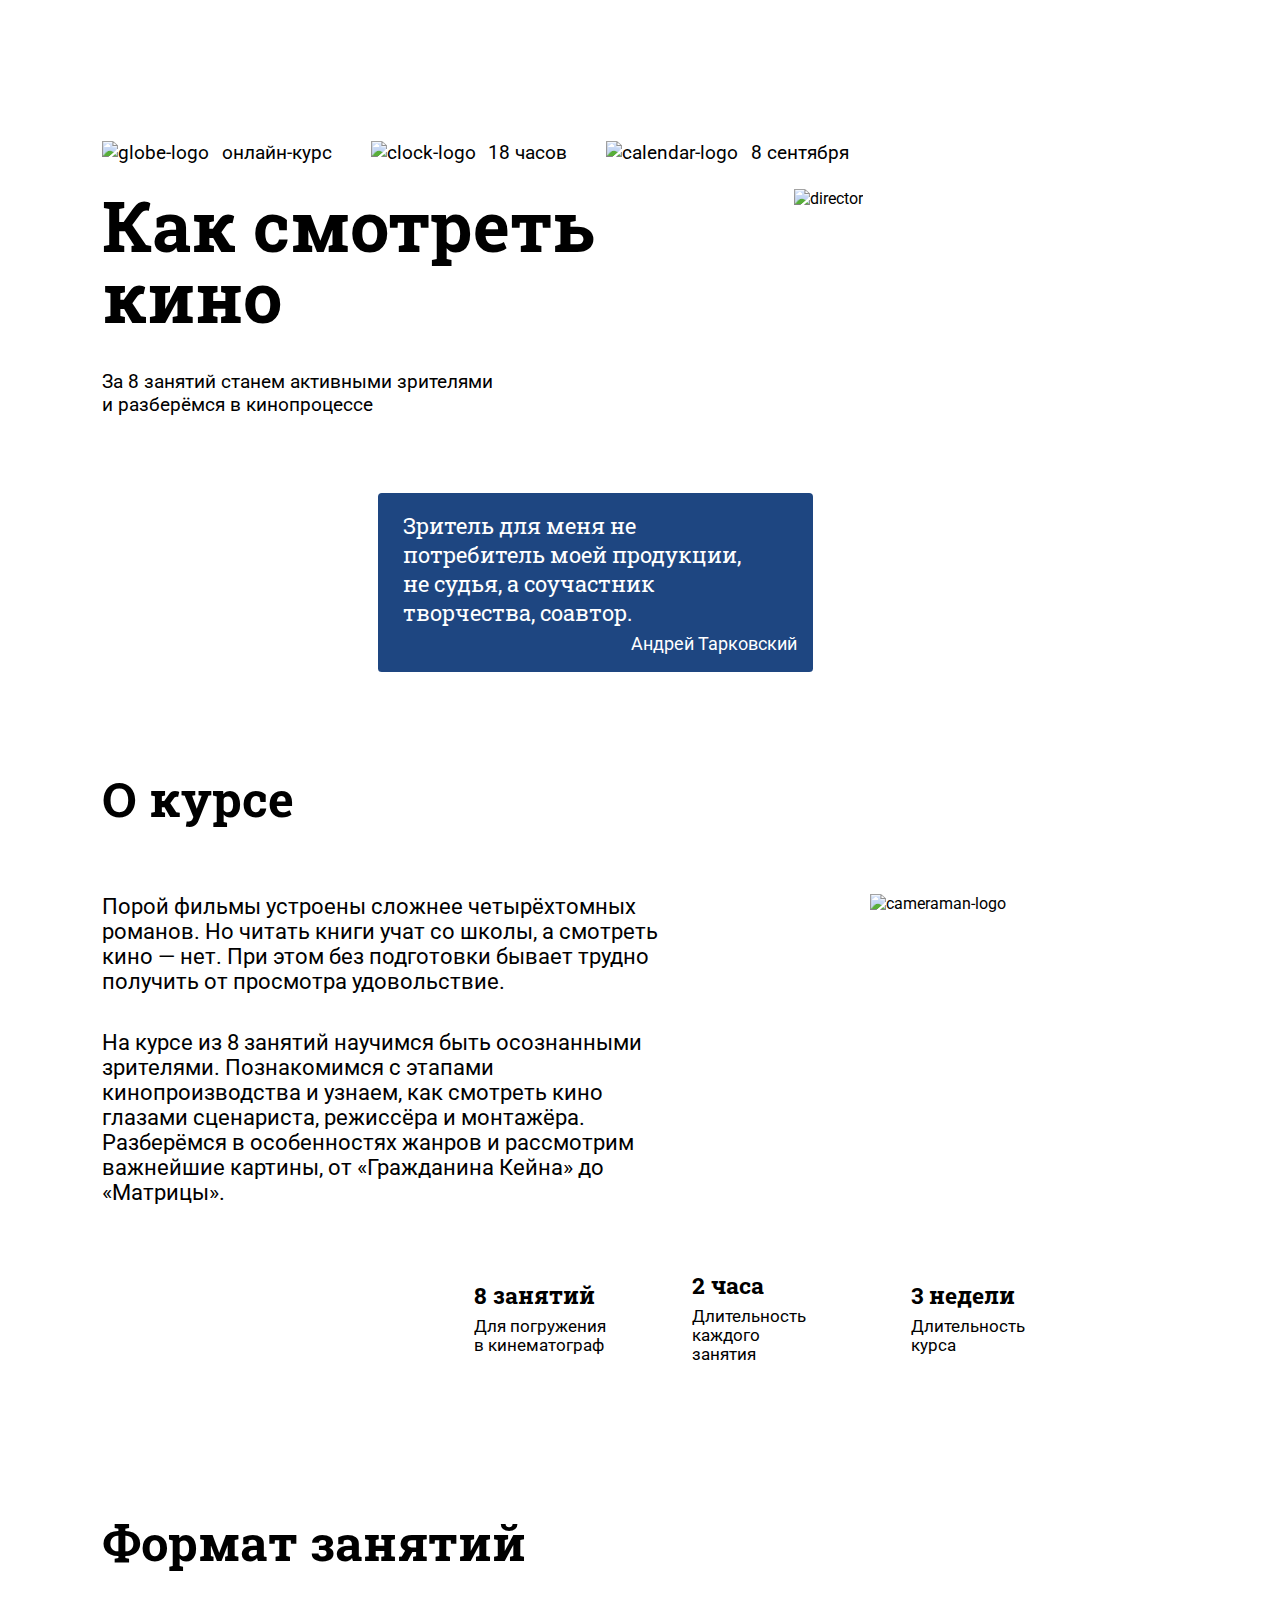
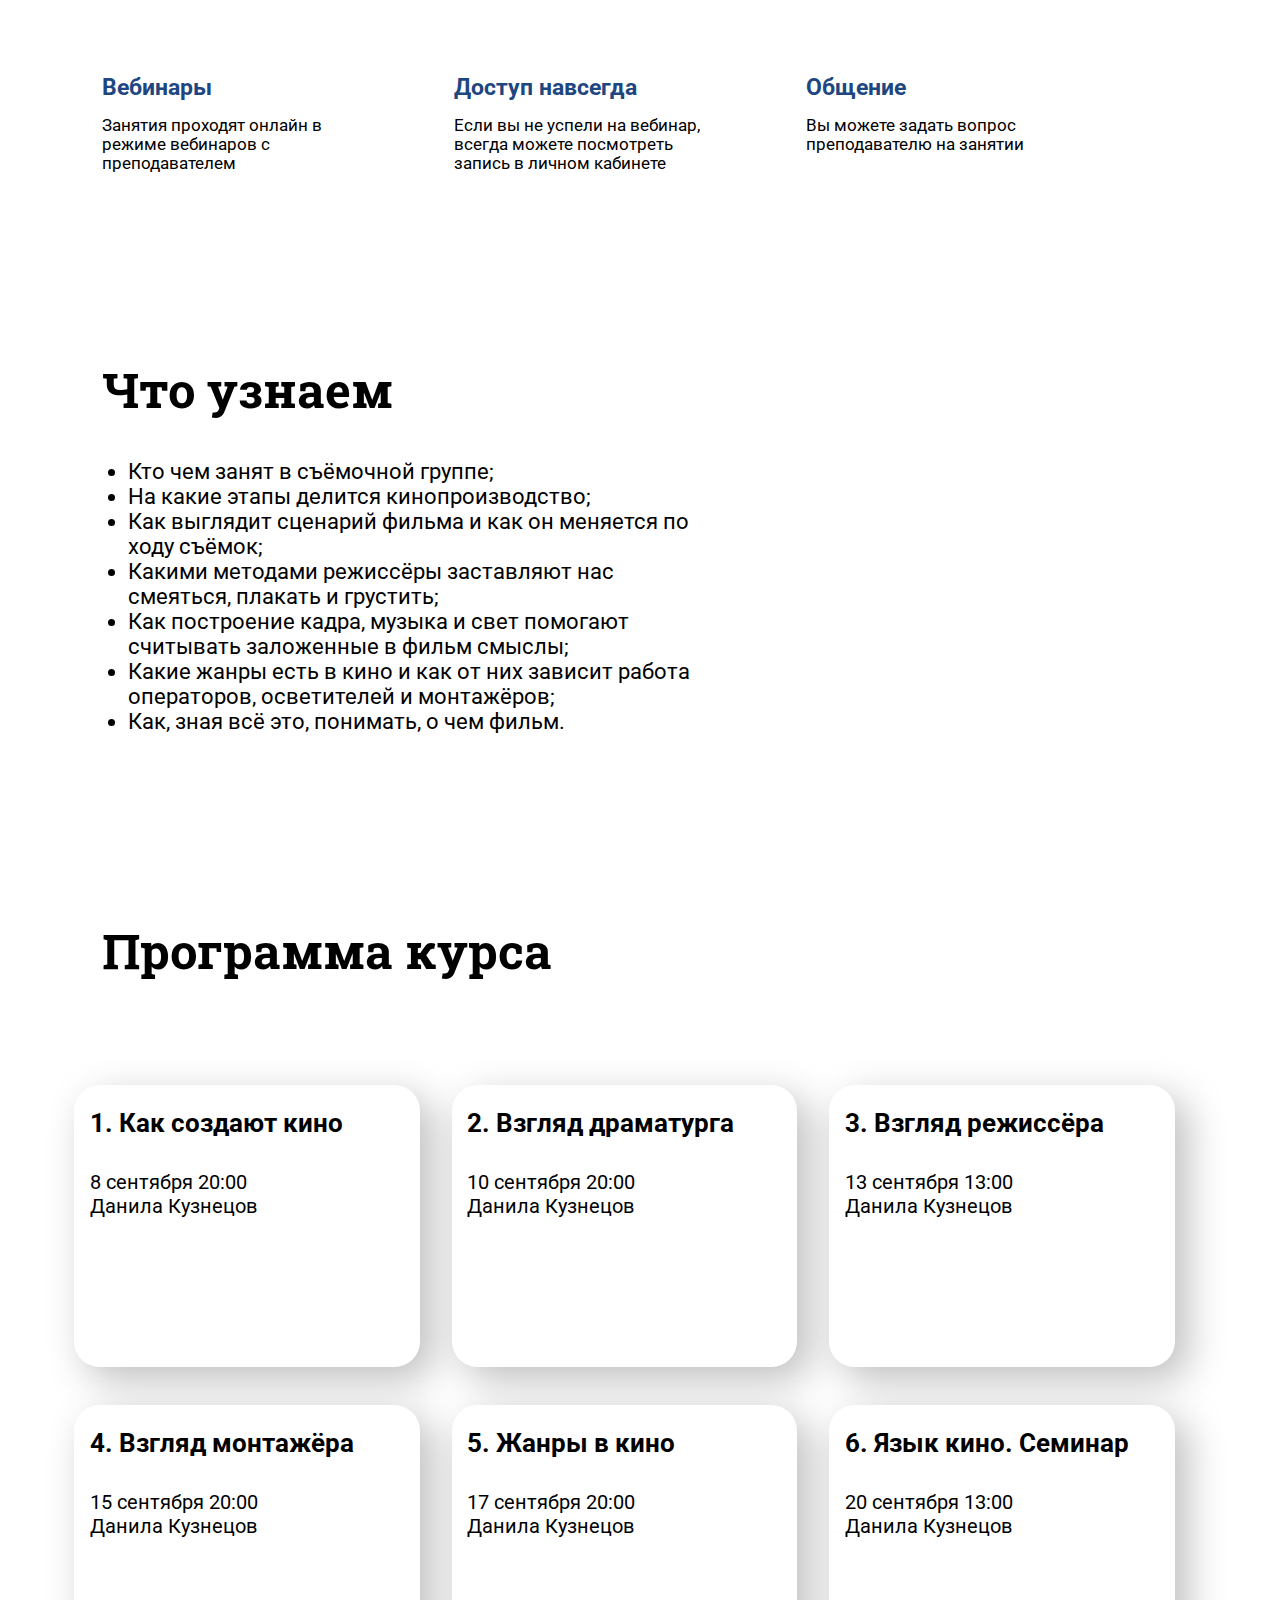
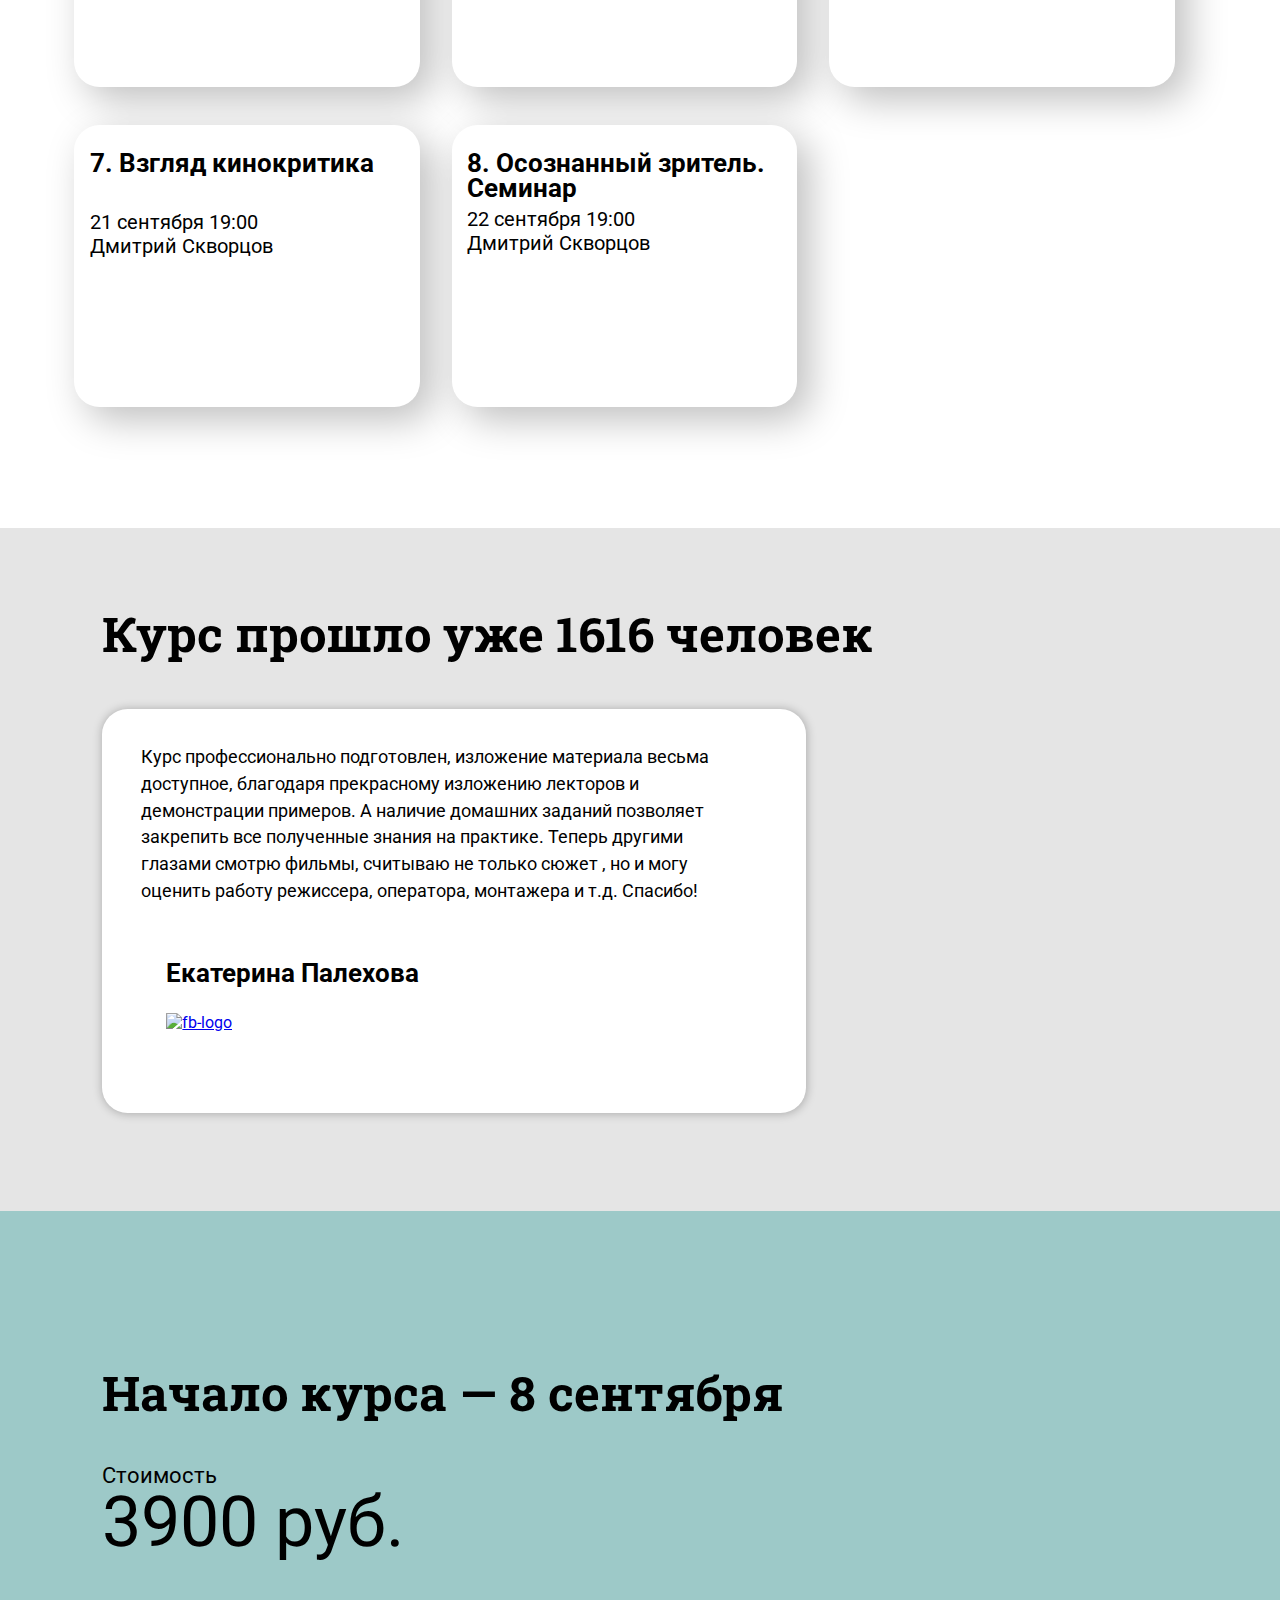
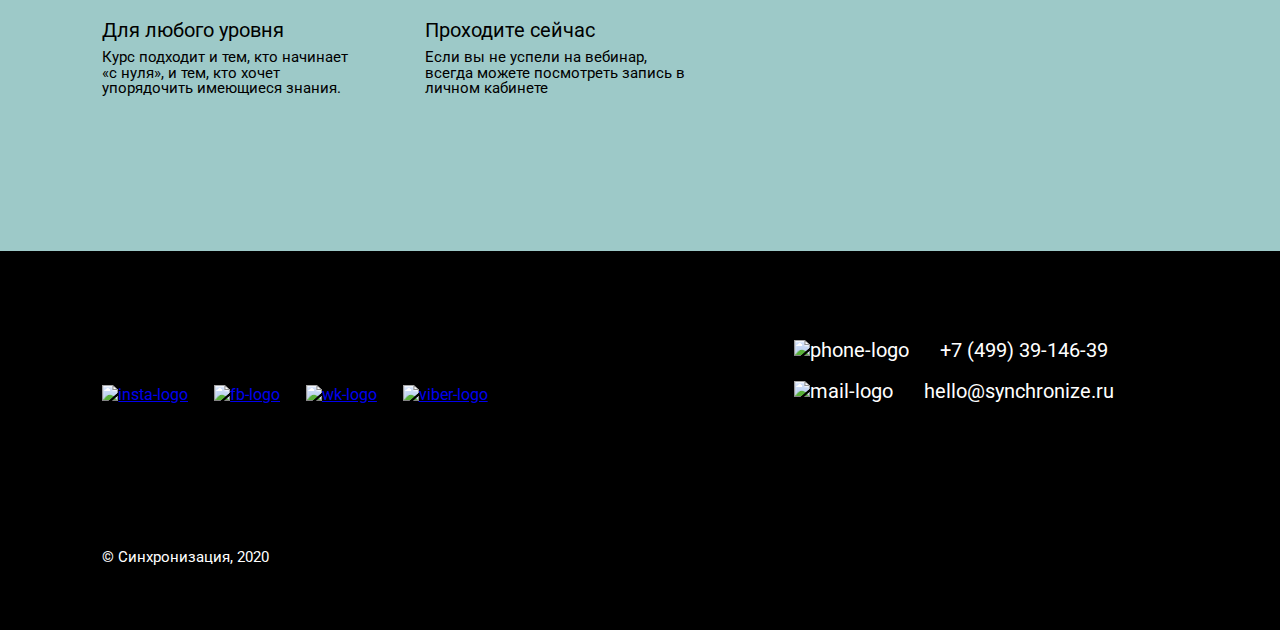
==== commit 2e4444ce: "css file added index" ====
--- a/index.html
+++ b/index.html
@@ -7,6 +7,9 @@
     <meta name="viewport" content="width=device-width, initial-scale=1.0">
     <title>Fast Hands Project</title>
     <link rel="stylesheet" href="style.css">
+    <link rel="stylesheet" href="style-desktop.css">
+    <link rel="stylesheet" href="style-mobile.css">
+    <link rel="stylesheet" href="style-tablet.css">
 </head>
 
 <body>
--- a/style.css
+++ b/style.css
@@ -6,9 +6,6 @@
     padding: 0;
     box-sizing: border-box;
 }
-    display: flex;
-    justify-content: center;
-} */
 
 body {
     background-color: #FFFFFF;
@@ -42,1499 +39,4 @@
     font-style: normal;
     font-weight: bold;
     line-height: 130%;
-}
-
-/* Mobile */
-@media (min-width: 320px) and (max-width: 991px) {
-
-    h1 {
-        font-size: 10vw;
-    }
-
-    h2 {
-        font-size: 7vw;
-    }
-
-    h3 {
-        font-size: 4vw;
-    }
-
-    h4 {
-        font-size: 3.2vw;
-    }
-
-    /*       Tamerlan section start        */
-
-    /*        header start          */
-    .header-container {
-        padding-top: 5vw;
-        padding-left: 10vw;
-        margin-bottom: 2vw;
-    }
-
-    .header-logo {
-        margin-bottom: 12vw;
-    }
-
-    .header-logo img {
-        width: 14vw;
-    }
-
-    .header-info {
-        display: flex;
-    }
-
-    .header-info-content {
-        margin-right: 7vw;
-    }
-
-    .header-info-content p {
-        font-size: 2.5vw;
-    }
-
-
-    .header-info-content img {
-        width: 2.7vw;
-        margin-right: 1vw;
-    }
-
-    /*        header end          */
-
-    /*        main start           */
-    /* movie section start      */
-    .movie {
-        margin-bottom: 21vw;
-    }
-
-    .movie-container {
-        padding-left: 10vw;
-    }
-
-    .movie-header {
-        display: flex;
-        flex-wrap: wrap;
-        justify-content: flex-end;
-        margin-bottom: 10.5vw;
-    }
-
-    .movie-header-content h1 {
-        margin-bottom: 3.5vw;
-    }
-
-    .movie-header-content p {
-        font-size: 2.6vw;
-        width: 56vw;
-    }
-
-    .movie-header-img {
-        margin-right: 8.5vw;
-    }
-
-    .movie-header-img img {
-        width: 38vw;
-    }
-
-
-    .movie-main-comment {
-        width: 60vw;
-        height: 25vw;
-        color: #FFFFFF;
-        background: #1E4681;
-        border-radius: 0.6vw;
-
-    }
-
-    .content {
-        font-family: Roboto Slab;
-        font-style: normal;
-        font-weight: normal;
-        width: 53vw;
-        padding: 2.4vw 3.2vw 0 3.2vw;
-        font-size: 2.7vw;
-    }
-
-    .author {
-        font-size: 2.7vw;
-        line-height: 130%;
-        padding-right: 3vw;
-        margin-top: 2vw;
-
-        text-align: right;
-    }
-
-    /*  movie section end */
-
-    /*  course section start */
-    .course {
-        margin-bottom: 12vw;
-    }
-
-    .course-container {
-        padding-left: 10vw;
-    }
-
-    .course-header {
-        margin-bottom: 5.5vw;
-    }
-
-
-    .course-main-content {
-        width: 82vw;
-        margin-bottom: 4.2vw;
-    }
-
-    .course-main-content p {
-        font-size: 3.2vw;
-    }
-
-    .course-main-content p.course-main-content-first {
-        margin-bottom: 5.5vw;
-    }
-
-    .course-main-img {
-        display: flex;
-        justify-content: center;
-        padding-right: 10vw;
-        margin-bottom: 12vw;
-    }
-
-    .cameraman {
-        width: 46vw;
-    }
-
-    .course-footer-img {
-        display: none;
-    }
-
-    .course-footer-content {
-        display: flex;
-        flex-wrap: wrap;
-    }
-
-    .course-footer-content-box {
-        margin-bottom: 9vw;
-        margin-right: 48px;
-    }
-
-    .course-footer-content-box h4 {
-        margin-bottom: 0.2vw;
-    }
-
-    .course-footer-content-box p {
-        width: 23vw;
-        font-size: 2.6vw;
-        padding-right: 2vw;
-    }
-
-    /* course section end */
-
-    /*          Tamerlan section end               */
-
-    /*          Fidan section start                */
-
-    /* format section start */
-    .format {
-        margin-bottom: 21vw;
-    }
-
-    .format-container {
-        padding-left: 10vw;
-    }
-
-    .format-header {
-        margin-bottom: 7vw;
-    }
-
-
-    .format-main-box {
-        margin-bottom: 7vw;
-    }
-
-    .format-main h4 {
-        color: #1E4681;
-        margin-bottom: 1vw;
-    }
-
-    .format-main-box p {
-        font-size: 2.6vw;
-        width: 50vw;
-        padding-right: 6vw;
-    }
-
-    /* format section end */
-
-    /* knowladge section start */
-    .knowladge {
-        margin-bottom: 21vw;
-    }
-
-    .knowladge-container {
-        padding-left: 10vw;
-    }
-
-    .knowladge-header {
-        margin-bottom: 7vw;
-    }
-
-    .knowladge-main-content ul {
-        width: 80vw;
-        padding-left: 5vw;
-        font-size: 3.2vw;
-        line-height: 150%;
-    }
-
-    /* knowladge section end */
-    /*                Fidan section end           */
-
-    /*                Ali section start            */
-    /* course-program section start */
-    .course-program {
-        margin-bottom: 11vw;
-    }
-
-    .course-program-container {
-        padding-left: 10vw;
-    }
-
-    .course-program-header {
-        margin-bottom: 13vw;
-    }
-
-    .cp-main-content {
-        display: flex;
-        flex-direction: column;
-        align-items: center
-    }
-
-    .cp-main-box {
-        margin-bottom: 7vw;
-        margin-right: 8vw;
-        background: #FFFFFF;
-
-        box-shadow: 1vw 1vw 3vw rgba(0, 0, 0, 0.25);
-        border-radius: 4vw;
-
-        width: 50vw;
-        height: 40vw;
-    }
-
-    .cp-main-box-img img {
-        width: 50vw;
-    }
-
-    .cp-main-box-content {
-        padding-left: 2.5vw;
-        margin-bottom: 2.5vw;
-    }
-
-    .cp-main-box-content h3 {
-        margin-bottom: 4vw;
-    }
-
-    .cp-main-box-content p {
-        font-size: 3.2vw;
-        line-height: 130%;
-
-        padding-right: 12vw;
-        color: #000000;
-    }
-
-    .last p {
-        margin-top: -4vw;
-    }
-
-    /* course-program section end */
-
-    /* course-feedback section start */
-    .course-feedback-container {
-        background-color: #E5E5E5;
-        padding-left: 10vw;
-        padding-top: 11vw;
-        padding-bottom: 11vw;
-    }
-
-    .course-feedback-header {
-        margin-bottom: 8vw;
-        width: 68vw;
-    }
-
-    .cf-main-box {
-        background-color: #FFFFFF;
-        border-radius: 3vw;
-        width: 82.5vw;
-        height: 70vw;
-        padding-left: 5.5vw;
-        box-shadow: 0.465972px 0.465972px 9.31944px rgba(0, 0, 0, 0.25);
-    }
-
-    .cf-main-box-content {
-        width: 68vw;
-        padding-top: 6vw;
-        margin-bottom: 6vw;
-    }
-
-    .cf-main-box-content p {
-        font-size: 2.5vw;
-        line-height: 150%;
-        color: #000000;
-    }
-
-    .cf-main-box-profile {
-        display: flex;
-    }
-
-    .cf-main-box-profile-avatar img {
-        width: 25vw;
-    }
-
-    .cf-main-box-profile-info h3 {
-        padding-top: 5vw;
-        margin-bottom: 4vw;
-        color: #000000;
-    }
-
-    .cf-main-box-profile-info img {
-        width: 4.2vw;
-    }
-
-    /* course-feedback section end */
-
-    /*              Ali section end         */
-
-    /*              Fuad section start    */
-    /* course-date section start */
-    .course-date-container {
-        background: #9DC9C8;
-
-        padding-left: 10vw;
-        padding-top: 10vw;
-        padding-bottom: 20vw;
-    }
-
-    .course-date-header {
-        margin-bottom: 8vw;
-    }
-
-    .course-date-header h2 {
-        width: 60vw;
-    }
-
-    .course-date-main {
-        margin-bottom: 8vw;
-    }
-
-    .course-date-main p {
-        font-size: 3vw;
-        line-height: 101.38%;
-    }
-
-    .course-date-main span {
-        display: block;
-
-        font-size: 10vw;
-        line-height: 101.38%;
-
-        color: #000000;
-    }
-
-    .course-date-footer {
-        display: flex;
-    }
-
-    .course-date-footer-box {
-        margin-right: 7vw;
-        width: 38vw;
-    }
-
-    .course-date-footer-box p span {
-        display: block;
-
-        margin-bottom: 2vw;
-
-        font-size: 3.2vw;
-        line-height: 101.38%;
-
-        color: #000000;
-    }
-
-    .course-date-footer-box p {
-        font-style: normal;
-        font-weight: normal;
-        font-size: 2.6vw;
-        line-height: 101.38%;
-
-        color: #000000;
-
-        padding-right: 2vw;
-    }
-
-    /* course-date section end */
-    /* main section end */
-
-    /* footer section start */
-    .footer-container {
-        display: flex;
-        flex-direction: column;
-        background-color: #000000;
-        padding-left: 10vw;
-        padding-top: 7vw;
-        padding-bottom: 5vw;
-    }
-
-    .footer-logo-social {
-        margin-bottom: 12vw;
-    }
-
-    .footer-logo-social .logo {
-        margin-bottom: 3vw;
-    }
-
-    .footer-logo-social .logo img {
-        width: 15vw;
-    }
-
-
-    .footer-logo-social .social a img {
-        width: 4vw;
-        margin-right: 2vw;
-    }
-
-    .contact {
-        margin-bottom: 12vw;
-    }
-
-    .contact p img {
-        width: 3.2vw;
-        margin-right: 2vw;
-    }
-
-    .contact p {
-        padding-bottom: 3vw;
-
-        font-style: normal;
-        font-weight: normal;
-        font-size: 3vw;
-        line-height: 101.38%;
-
-        color: #FFFFFF;
-
-    }
-
-    .corp {
-        font-style: normal;
-        font-weight: normal;
-        font-size: 2.5vw;
-        line-height: 101.38%;
-
-        color: #FFFFFF;
-    }
-
-    /* footer section end  */
-    /*              Fuad section end             */
-
-}
-
-/* Tablet */
-@media (min-width: 992px) and (max-width: 1279px) {
-
-    h1 {
-        font-size: 5.5vw;
-    }
-
-    h2 {
-        font-size: 3.8vw;
-    }
-
-    h3 {
-        font-size: 2vw;
-    }
-
-    h4 {
-        font-size: 1.8vw;
-    }
-
-    /*       Tamerlan section start        */
-
-    /*        header start          */
-    .header-container {
-        padding-top: 2.5vw;
-        padding-left: 8vw;
-        margin-bottom: 2vw;
-    }
-
-    .header-logo {
-        margin-bottom: 7vw;
-    }
-
-    .header-logo img {
-        width: 8vw;
-    }
-
-    .header-info {
-        display: flex;
-    }
-
-    .header-info-content {
-        margin-right: 3vw;
-    }
-
-    .header-info-content p {
-        font-size: 1.5vw;
-    }
-
-
-    .header-info-content img {
-        width: 1.7vw;
-        margin-right: 1vw;
-    }
-
-    /*        header end          */
-
-    /*        main start           */
-    /* movie section start      */
-    .movie {
-        margin-bottom: 8vw;
-    }
-
-    .movie-container {
-        padding-left: 8vw;
-    }
-
-    .movie-header {
-        display: flex;
-        margin-bottom: 6vw;
-    }
-
-    .movie-header-content {
-        margin-right: 10vw;
-    }
-
-    .movie-header-content h1 {
-        width: 44vw;
-        margin-bottom: 3vw;
-    }
-
-    .movie-header-content p {
-        font-size: 1.5vw;
-        width: 31vw;
-    }
-
-    .movie-header-img {
-        margin-right: 17vw;
-    }
-
-    .movie-header-img img {
-        width: 22vw;
-    }
-
-    .movie-main {
-        display: flex;
-        justify-content: center;
-        padding-right: 15vw;
-    }
-
-    .movie-main-comment {
-        width: 34vw;
-        height: 14vw;
-        color: #FFFFFF;
-        background: #1E4681;
-        border-radius: 0.3vw;
-
-    }
-
-    .content {
-        font-family: Roboto Slab;
-        font-style: normal;
-        font-weight: normal;
-        width: 32vw;
-        padding: 1.4vw 1.5vw 0 2vw;
-        font-size: 1.7vw;
-    }
-
-    .author {
-        font-size: 1.4vw;
-        line-height: 130%;
-        padding-right: 1.2vw;
-        margin-top: 0.4vw;
-
-        text-align: right;
-    }
-
-    /*  movie section end */
-
-    /*  course section start */
-    .course {
-        margin-bottom: 12vw;
-    }
-
-    .course-container {
-        padding-left: 8vw;
-    }
-
-    .course-header {
-        margin-bottom: 5.5vw;
-    }
-
-    .course-main {
-        display: flex;
-        margin-bottom: 5.2vw;
-    }
-
-    .course-main-content {
-        width: 46vw;
-        margin-right: 14vw;
-    }
-
-    .course-main-content p {
-        font-size: 1.7vw;
-    }
-
-    .course-main-content p.course-main-content-first {
-        margin-bottom: 2.8vw;
-    }
-
-    .course-main-img {
-        display: flex;
-        justify-content: center;
-        padding-right: 10vw;
-    }
-
-    .cameraman {
-        width: 21.8vw;
-    }
-
-    .course-footer-container {
-        display: flex;
-    }
-
-    .course-footer-img {
-        width: 16vw;
-        margin-right: 13vw;
-    }
-
-    .course-footer-content {
-        display: flex;
-        align-items: center;
-    }
-
-    .course-footer-content-box {
-        margin-right: 6.6vw;
-    }
-
-    .course-footer-content-box h4 {
-        margin-bottom: 0.5vw;
-    }
-
-    .course-footer-content-box p {
-        width: 10.5vw;
-        font-size: 1.3vw;
-    }
-
-    /* course section end */
-
-    /*          Tamerlan section end               */
-
-    /*          Fidan section start                */
-
-    /* format section start */
-    .format {
-        margin-bottom: 15vw;
-    }
-
-    .format-container {
-        padding-left: 8vw;
-    }
-
-    .format-header {
-        margin-bottom: 8.3vw;
-    }
-
-    .format-main {
-        display: flex;
-    }
-
-    .format-main-box {
-        margin-right: 7.5vw;
-    }
-
-    .format-main h4 {
-        color: #1E4681;
-        margin-bottom: 1vw;
-        font-family: 'Roboto';
-    }
-
-    .format-main-box p {
-        font-size: 1.3vw;
-        width: 20vw;
-    }
-
-    /* format section end */
-
-    /* knowladge section start */
-    .knowladge {
-        margin-bottom: 15vw;
-    }
-
-    .knowladge-container {
-        padding-left: 8vw;
-    }
-
-    .knowladge-header {
-        margin-bottom: 3.5vw;
-    }
-
-    .knowladge-main-content ul {
-        width: 46vw;
-        padding-left: 2vw;
-        font-size: 1.7vw;
-    }
-
-    /* knowladge section end */
-
-    /*                Fidan section end           */
-
-    /*                Ali section start            */
-    /* course-program section start */
-    .course-program {
-        margin-bottom: 6.5vw;
-    }
-
-    /* .course-program-container {
-        padding-left: 8vw;
-    } */
-
-
-
-    .course-program-header {
-        padding-left: 8vw;
-        margin-bottom: 8.6vw;
-    }
-
-    .cp-main-content {
-        display: flex;
-        flex-wrap: wrap;
-        padding-left: 5.8vw;
-    }
-
-    .cp-main-box {
-        margin-bottom: 3vw;
-        margin-right: 2.5vw;
-        background: #FFFFFF;
-
-        box-shadow: 1vw 1vw 3vw rgba(0, 0, 0, 0.25);
-        border-radius: 2vw;
-
-        width: 27vw;
-        height: 22vw;
-    }
-
-    .cp-main-box-img img {
-        width: 27vw;
-    }
-
-    .cp-main-box-content {
-        margin-top: 0.5vw;
-        padding-left: 1.2vw;
-    }
-
-    .cp-main-box-content h3 {
-        margin-bottom: 2.6vw;
-    }
-
-    .cp-main-box-content p {
-        font-size: 1.6vw;
-
-        padding-right: 8vw;
-        color: #000000;
-    }
-
-    .last p {
-        margin-top: -2.2vw;
-    }
-
-    /* course-program section end */
-
-    /* course-feedback section start */
-    .course-feedback-container {
-        background-color: #E5E5E5;
-        padding-left: 8vw;
-        padding-top: 6.3vw;
-        padding-bottom: 7.7vw;
-    }
-
-    .course-feedback-header {
-        margin-bottom: 4vw;
-    }
-
-    .cf-main-box {
-        background-color: #FFFFFF;
-        border-radius: 2vw;
-        width: 55vw;
-        height: 31.5vw;
-        padding-left: 3vw;
-        box-shadow: 0.465972px 0.465972px 9.31944px rgba(0, 0, 0, 0.25);
-    }
-
-    .cf-main-box-content {
-        width: 48vw;
-        padding-top: 2.7vw;
-        margin-bottom: 2vw;
-    }
-
-    .cf-main-box-content p {
-        font-size: 1.4vw;
-        line-height: 150%;
-        color: #000000;
-    }
-
-    .cf-main-box-profile {
-        display: flex;
-    }
-
-    .cf-main-box-profile-avatar img {
-        width: 13vw;
-        margin-right: 2vw;
-    }
-
-    .cf-main-box-profile-info h3 {
-        padding-top: 2.4vw;
-        margin-bottom: 2vw;
-        color: #000000;
-    }
-
-    .cf-main-box-profile-info img {
-        width: 2.2vw;
-    }
-
-    /* course-feedback section end */
-
-    /*              Ali section end         */
-
-    /*              Fuad section start    */
-    /* course-date section start */
-    .course-date-container {
-        background: #9DC9C8;
-
-        padding-left: 8vw;
-        padding-top: 12.3vw;
-        padding-bottom: 12vw;
-    }
-
-    .course-date-header {
-        margin-bottom: 3.7vw;
-    }
-
-    .course-date-main {
-        margin-bottom: 4.8vw;
-    }
-
-    .course-date-main p {
-        font-size: 1.7vw;
-        line-height: 101.38%;
-    }
-
-    .course-date-main span {
-        display: block;
-
-        font-size: 5.5vw;
-        line-height: 101.38%;
-
-        color: #000000;
-    }
-
-    .course-date-footer {
-        display: flex;
-    }
-
-    .course-date-footer-box {
-        margin-right: 4.8vw;
-        width: 20.4vw;
-    }
-
-    .course-date-footer-box p span {
-        display: block;
-
-        margin-bottom: 0.8vw;
-
-        font-size: 1.6vw;
-        line-height: 101.38%;
-
-        color: #000000;
-    }
-
-    .course-date-footer-box p {
-        font-style: normal;
-        font-weight: normal;
-        font-size: 1.2vw;
-        line-height: 101.38%;
-
-        color: #000000;
-
-    }
-
-    /* course-date section end */
-    /* main section end */
-
-    /* footer section start */
-    .footer-container {
-        background-color: #000000;
-        padding-left: 8vw;
-        padding-top: 7vw;
-        padding-bottom: 5vw;
-    }
-
-    .footer-top {
-        display: flex;
-        justify-content: space-between;
-        margin-bottom: 10vw;
-    }
-
-    .footer-logo-social .logo {
-        margin-bottom: 2vw;
-    }
-
-    .footer-logo-social .logo img {
-        width: 8vw;
-    }
-
-
-    .footer-logo-social .social a img {
-        width: 2.3vw;
-        margin-right: 1.7vw;
-    }
-
-    .contact {
-        padding-right: 13vw;
-    }
-
-    .contact p img {
-        width: 1.8vw;
-        margin-right: 2vw;
-    }
-
-    .contact p {
-        padding-bottom: 1.6vw;
-
-        font-style: normal;
-        font-weight: normal;
-        font-size: 1.6vw;
-        line-height: 101.38%;
-
-        color: #FFFFFF;
-
-    }
-
-    .corp {
-        font-style: normal;
-        font-weight: normal;
-        font-size: 1.2vw;
-        line-height: 101.38%;
-
-        color: #FFFFFF;
-    }
-
-    /* footer section end  */
-    /*              Fuad section end             */
-
-}
-
-/* Desktop */
-@media (min-width: 1280px) {
-
-    h1 {
-        font-size: 5.5vw;
-    }
-
-    h2 {
-        font-size: 3.8vw;
-    }
-
-    h3 {
-        font-size: 2vw;
-    }
-
-    h4 {
-        font-size: 1.8vw;
-    }
-
-    /*       Tamerlan section start        */
-
-    /*        header start          */
-    .header-container {
-        padding-top: 2.5vw;
-        padding-left: 8vw;
-        margin-bottom: 2vw;
-    }
-
-    .header-logo {
-        margin-bottom: 7vw;
-    }
-
-    .header-logo img {
-        width: 8vw;
-    }
-
-    .header-info {
-        display: flex;
-    }
-
-    .header-info-content {
-        margin-right: 3vw;
-    }
-
-    .header-info-content p {
-        font-size: 1.5vw;
-    }
-
-
-    .header-info-content img {
-        width: 1.7vw;
-        margin-right: 1vw;
-    }
-
-    /*        header end          */
-
-    /*        main start           */
-    /* movie section start      */
-    .movie {
-        margin-bottom: 8vw;
-    }
-
-    .movie-container {
-        padding-left: 8vw;
-    }
-
-    .movie-header {
-        display: flex;
-        margin-bottom: 6vw;
-    }
-
-    .movie-header-content {
-        margin-right: 10vw;
-    }
-
-    .movie-header-content h1 {
-        width: 44vw;
-        margin-bottom: 3vw;
-    }
-
-    .movie-header-content p {
-        font-size: 1.5vw;
-        width: 31vw;
-    }
-
-    .movie-header-img {
-        margin-right: 17vw;
-    }
-
-    .movie-header-img img {
-        width: 22vw;
-    }
-
-    .movie-main {
-        display: flex;
-        justify-content: center;
-        padding-right: 15vw;
-    }
-
-    .movie-main-comment {
-        width: 34vw;
-        height: 14vw;
-        color: #FFFFFF;
-        background: #1E4681;
-        border-radius: 0.3vw;
-
-    }
-
-    .content {
-        font-family: Roboto Slab;
-        font-style: normal;
-        font-weight: normal;
-        width: 32vw;
-        padding: 1.4vw 1.5vw 0 2vw;
-        font-size: 1.7vw;
-    }
-
-    .author {
-        font-size: 1.4vw;
-        line-height: 130%;
-        padding-right: 1.2vw;
-        margin-top: 0.4vw;
-
-        text-align: right;
-    }
-
-    /*  movie section end */
-
-    /*  course section start */
-    .course {
-        margin-bottom: 12vw;
-    }
-
-    .course-container {
-        padding-left: 8vw;
-    }
-
-    .course-header {
-        margin-bottom: 5.5vw;
-    }
-
-    .course-main {
-        display: flex;
-        margin-bottom: 5.2vw;
-    }
-
-    .course-main-content {
-        width: 46vw;
-        margin-right: 14vw;
-    }
-
-    .course-main-content p {
-        font-size: 1.7vw;
-    }
-
-    .course-main-content p.course-main-content-first {
-        margin-bottom: 2.8vw;
-    }
-
-    .course-main-img {
-        display: flex;
-        justify-content: center;
-        padding-right: 10vw;
-    }
-
-    .cameraman {
-        width: 21.8vw;
-    }
-
-    .course-footer-container {
-        display: flex;
-    }
-
-    .course-footer-img {
-        width: 16vw;
-        margin-right: 13vw;
-    }
-
-    .course-footer-content {
-        display: flex;
-        align-items: center;
-    }
-
-    .course-footer-content-box {
-        margin-right: 6.6vw;
-    }
-
-    .course-footer-content-box h4 {
-        margin-bottom: 0.5vw;
-    }
-
-    .course-footer-content-box p {
-        width: 10.5vw;
-        font-size: 1.3vw;
-    }
-
-    /* course section end */
-
-    /*          Tamerlan section end               */
-
-    /*          Fidan section start                */
-
-    /* format section start */
-    .format {
-        margin-bottom: 15vw;
-    }
-
-    .format-container {
-        padding-left: 8vw;
-    }
-
-    .format-header {
-        margin-bottom: 8.3vw;
-    }
-
-    .format-main {
-        display: flex;
-    }
-
-    .format-main-box {
-        margin-right: 7.5vw;
-    }
-
-    .format-main h4 {
-        color: #1E4681;
-        margin-bottom: 1vw;
-        font-family: 'Roboto';
-    }
-
-    .format-main-box p {
-        font-size: 1.3vw;
-        width: 20vw;
-    }
-
-    /* format section end */
-
-    /* knowladge section start */
-    .knowladge {
-        margin-bottom: 15vw;
-    }
-
-    .knowladge-container {
-        padding-left: 8vw;
-    }
-
-    .knowladge-header {
-        margin-bottom: 3.5vw;
-    }
-
-    .knowladge-main-content ul {
-        width: 46vw;
-        padding-left: 2vw;
-        font-size: 1.7vw;
-    }
-
-    /* knowladge section end */
-
-    /*                Fidan section end           */
-
-    /*                Ali section start            */
-    /* course-program section start */
-    .course-program {
-        margin-bottom: 6.5vw;
-    }
-
-    /* .course-program-container {
-        padding-left: 8vw;
-    } */
-
-    .course-program-header {
-        padding-left: 8vw;
-        margin-bottom: 8.6vw;
-    }
-
-    .cp-main-content {
-        display: flex;
-        flex-wrap: wrap;
-        padding-left: 5.8vw;
-    }
-
-    .cp-main-box {
-        margin-bottom: 3vw;
-        margin-right: 2.5vw;
-        background: #FFFFFF;
-
-        box-shadow: 1vw 1vw 3vw rgba(0, 0, 0, 0.25);
-        border-radius: 2vw;
-
-        width: 27vw;
-        height: 22vw;
-    }
-
-    .cp-main-box-img img {
-        width: 27vw;
-    }
-
-    .cp-main-box-content {
-        margin-top: 0.5vw;
-        padding-left: 1.2vw;
-    }
-
-    .cp-main-box-content h3 {
-        margin-bottom: 2.6vw;
-    }
-
-    .cp-main-box-content p {
-        font-size: 1.6vw;
-
-        padding-right: 8vw;
-        color: #000000;
-    }
-
-    .last p {
-        margin-top: -2.2vw;
-    }
-
-    /* course-program section end */
-
-    /* course-feedback section start */
-    .course-feedback-container {
-        background-color: #E5E5E5;
-        padding-left: 8vw;
-        padding-top: 6.3vw;
-        padding-bottom: 7.7vw;
-    }
-
-    .course-feedback-header {
-        margin-bottom: 4vw;
-    }
-
-    .cf-main-box {
-        background-color: #FFFFFF;
-        border-radius: 2vw;
-        width: 55vw;
-        height: 31.5vw;
-        padding-left: 3vw;
-        box-shadow: 0.465972px 0.465972px 9.31944px rgba(0, 0, 0, 0.25);
-    }
-
-    .cf-main-box-content {
-        width: 48vw;
-        padding-top: 2.7vw;
-        margin-bottom: 2vw;
-    }
-
-    .cf-main-box-content p {
-        font-size: 1.4vw;
-        line-height: 150%;
-        color: #000000;
-    }
-
-    .cf-main-box-profile {
-        display: flex;
-    }
-
-    .cf-main-box-profile-avatar img {
-        width: 13vw;
-        margin-right: 2vw;
-    }
-
-    .cf-main-box-profile-info h3 {
-        padding-top: 2.4vw;
-        margin-bottom: 2vw;
-        color: #000000;
-    }
-
-    .cf-main-box-profile-info img {
-        width: 2.2vw;
-    }
-
-    /* course-feedback section end */
-
-    /*              Ali section end         */
-
-    /*              Fuad section start    */
-    /* course-date section start */
-    .course-date-container {
-        background: #9DC9C8;
-
-        padding-left: 8vw;
-        padding-top: 12.3vw;
-        padding-bottom: 12vw;
-    }
-
-    .course-date-header {
-        margin-bottom: 3.7vw;
-    }
-
-    .course-date-main {
-        margin-bottom: 4.8vw;
-    }
-
-    .course-date-main p {
-        font-size: 1.7vw;
-        line-height: 101.38%;
-    }
-
-    .course-date-main span {
-        display: block;
-
-        font-size: 5.5vw;
-        line-height: 101.38%;
-
-        color: #000000;
-    }
-
-    .course-date-footer {
-        display: flex;
-    }
-
-    .course-date-footer-box {
-        margin-right: 4.8vw;
-        width: 20.4vw;
-    }
-
-    .course-date-footer-box p span {
-        display: block;
-
-        margin-bottom: 0.8vw;
-
-        font-size: 1.6vw;
-        line-height: 101.38%;
-
-        color: #000000;
-    }
-
-    .course-date-footer-box p {
-        font-style: normal;
-        font-weight: normal;
-        font-size: 1.2vw;
-        line-height: 101.38%;
-
-        color: #000000;
-
-    }
-
-    /* course-date section end */
-    /* main section end */
-
-    /* footer section start */
-    .footer-container {
-        background-color: #000000;
-        padding-left: 8vw;
-        padding-top: 7vw;
-        padding-bottom: 5vw;
-    }
-
-    .footer-top {
-        display: flex;
-        justify-content: space-between;
-        margin-bottom: 10vw;
-    }
-
-    .footer-logo-social .logo {
-        margin-bottom: 2vw;
-    }
-
-    .footer-logo-social .logo img {
-        width: 8vw;
-    }
-
-
-    .footer-logo-social .social a img {
-        width: 2.3vw;
-        margin-right: 1.7vw;
-    }
-
-    .contact {
-        padding-right: 13vw;
-    }
-
-    .contact p img {
-        width: 1.8vw;
-        margin-right: 2vw;
-    }
-
-    .contact p {
-        padding-bottom: 1.6vw;
-
-        font-style: normal;
-        font-weight: normal;
-        font-size: 1.6vw;
-        line-height: 101.38%;
-
-        color: #FFFFFF;
-
-    }
-
-    .corp {
-        font-style: normal;
-        font-weight: normal;
-        font-size: 1.2vw;
-        line-height: 101.38%;
-
-        color: #FFFFFF;
-    }
-
-    /* footer section end  */
-    /*              Fuad section end             */
 }--- a/style-desktop.css
+++ b/style-desktop.css
@@ -0,0 +1,500 @@
+/* Desktop */
+@media (min-width: 1280px) {
+
+    h1 {
+        font-size: 5.5vw;
+    }
+
+    h2 {
+        font-size: 3.8vw;
+    }
+
+    h3 {
+        font-size: 2vw;
+    }
+
+    h4 {
+        font-size: 1.8vw;
+    }
+
+    /*       Tamerlan section start        */
+
+    /*        header start          */
+    .header-container {
+        padding-top: 2.5vw;
+        padding-left: 8vw;
+        margin-bottom: 2vw;
+    }
+
+    .header-logo {
+        margin-bottom: 7vw;
+    }
+
+    .header-logo img {
+        width: 8vw;
+    }
+
+    .header-info {
+        display: flex;
+    }
+
+    .header-info-content {
+        margin-right: 3vw;
+    }
+
+    .header-info-content p {
+        font-size: 1.5vw;
+    }
+
+
+    .header-info-content img {
+        width: 1.7vw;
+        margin-right: 1vw;
+    }
+
+    /*        header end          */
+
+    /*        main start           */
+    /* movie section start      */
+    .movie {
+        margin-bottom: 8vw;
+    }
+
+    .movie-container {
+        padding-left: 8vw;
+    }
+
+    .movie-header {
+        display: flex;
+        margin-bottom: 6vw;
+    }
+
+    .movie-header-content {
+        margin-right: 10vw;
+    }
+
+    .movie-header-content h1 {
+        width: 44vw;
+        margin-bottom: 3vw;
+    }
+
+    .movie-header-content p {
+        font-size: 1.5vw;
+        width: 31vw;
+    }
+
+    .movie-header-img {
+        margin-right: 17vw;
+    }
+
+    .movie-header-img img {
+        width: 22vw;
+    }
+
+    .movie-main {
+        display: flex;
+        justify-content: center;
+        padding-right: 15vw;
+    }
+
+    .movie-main-comment {
+        width: 34vw;
+        height: 14vw;
+        color: #FFFFFF;
+        background: #1E4681;
+        border-radius: 0.3vw;
+
+    }
+
+    .content {
+        font-family: Roboto Slab;
+        font-style: normal;
+        font-weight: normal;
+        width: 32vw;
+        padding: 1.4vw 1.5vw 0 2vw;
+        font-size: 1.7vw;
+    }
+
+    .author {
+        font-size: 1.4vw;
+        line-height: 130%;
+        padding-right: 1.2vw;
+        margin-top: 0.4vw;
+
+        text-align: right;
+    }
+
+    /*  movie section end */
+
+    /*  course section start */
+    .course {
+        margin-bottom: 12vw;
+    }
+
+    .course-container {
+        padding-left: 8vw;
+    }
+
+    .course-header {
+        margin-bottom: 5.5vw;
+    }
+
+    .course-main {
+        display: flex;
+        margin-bottom: 5.2vw;
+    }
+
+    .course-main-content {
+        width: 46vw;
+        margin-right: 14vw;
+    }
+
+    .course-main-content p {
+        font-size: 1.7vw;
+    }
+
+    .course-main-content p.course-main-content-first {
+        margin-bottom: 2.8vw;
+    }
+
+    .course-main-img {
+        display: flex;
+        justify-content: center;
+        padding-right: 10vw;
+    }
+
+    .cameraman {
+        width: 21.8vw;
+    }
+
+    .course-footer-container {
+        display: flex;
+    }
+
+    .course-footer-img {
+        width: 16vw;
+        margin-right: 13vw;
+    }
+
+    .course-footer-content {
+        display: flex;
+        align-items: center;
+    }
+
+    .course-footer-content-box {
+        margin-right: 6.6vw;
+    }
+
+    .course-footer-content-box h4 {
+        margin-bottom: 0.5vw;
+    }
+
+    .course-footer-content-box p {
+        width: 10.5vw;
+        font-size: 1.3vw;
+    }
+
+    /* course section end */
+
+    /*          Tamerlan section end               */
+
+    /*          Fidan section start                */
+
+    /* format section start */
+    .format {
+        margin-bottom: 15vw;
+    }
+
+    .format-container {
+        padding-left: 8vw;
+    }
+
+    .format-header {
+        margin-bottom: 8.3vw;
+    }
+
+    .format-main {
+        display: flex;
+    }
+
+    .format-main-box {
+        margin-right: 7.5vw;
+    }
+
+    .format-main h4 {
+        color: #1E4681;
+        margin-bottom: 1vw;
+        font-family: 'Roboto';
+    }
+
+    .format-main-box p {
+        font-size: 1.3vw;
+        width: 20vw;
+    }
+
+    /* format section end */
+
+    /* knowladge section start */
+    .knowladge {
+        margin-bottom: 15vw;
+    }
+
+    .knowladge-container {
+        padding-left: 8vw;
+    }
+
+    .knowladge-header {
+        margin-bottom: 3.5vw;
+    }
+
+    .knowladge-main-content ul {
+        width: 46vw;
+        padding-left: 2vw;
+        font-size: 1.7vw;
+    }
+
+    /* knowladge section end */
+
+    /*                Fidan section end           */
+
+    /*                Ali section start            */
+    /* course-program section start */
+    .course-program {
+        margin-bottom: 6.5vw;
+    }
+
+    /* .course-program-container {
+        padding-left: 8vw;
+    } */
+
+    .course-program-header {
+        padding-left: 8vw;
+        margin-bottom: 8.6vw;
+    }
+
+    .cp-main-content {
+        display: flex;
+        flex-wrap: wrap;
+        padding-left: 5.8vw;
+    }
+
+    .cp-main-box {
+        margin-bottom: 3vw;
+        margin-right: 2.5vw;
+        background: #FFFFFF;
+
+        box-shadow: 1vw 1vw 3vw rgba(0, 0, 0, 0.25);
+        border-radius: 2vw;
+
+        width: 27vw;
+        height: 22vw;
+    }
+
+    .cp-main-box-img img {
+        width: 27vw;
+    }
+
+    .cp-main-box-content {
+        margin-top: 0.5vw;
+        padding-left: 1.2vw;
+    }
+
+    .cp-main-box-content h3 {
+        margin-bottom: 2.6vw;
+    }
+
+    .cp-main-box-content p {
+        font-size: 1.6vw;
+
+        padding-right: 8vw;
+        color: #000000;
+    }
+
+    .last p {
+        margin-top: -2.2vw;
+    }
+
+    /* course-program section end */
+
+    /* course-feedback section start */
+    .course-feedback-container {
+        background-color: #E5E5E5;
+        padding-left: 8vw;
+        padding-top: 6.3vw;
+        padding-bottom: 7.7vw;
+    }
+
+    .course-feedback-header {
+        margin-bottom: 4vw;
+    }
+
+    .cf-main-box {
+        background-color: #FFFFFF;
+        border-radius: 2vw;
+        width: 55vw;
+        height: 31.5vw;
+        padding-left: 3vw;
+        box-shadow: 0.465972px 0.465972px 9.31944px rgba(0, 0, 0, 0.25);
+    }
+
+    .cf-main-box-content {
+        width: 48vw;
+        padding-top: 2.7vw;
+        margin-bottom: 2vw;
+    }
+
+    .cf-main-box-content p {
+        font-size: 1.4vw;
+        line-height: 150%;
+        color: #000000;
+    }
+
+    .cf-main-box-profile {
+        display: flex;
+    }
+
+    .cf-main-box-profile-avatar img {
+        width: 13vw;
+        margin-right: 2vw;
+    }
+
+    .cf-main-box-profile-info h3 {
+        padding-top: 2.4vw;
+        margin-bottom: 2vw;
+        color: #000000;
+    }
+
+    .cf-main-box-profile-info img {
+        width: 2.2vw;
+    }
+
+    /* course-feedback section end */
+
+    /*              Ali section end         */
+
+    /*              Fuad section start    */
+    /* course-date section start */
+    .course-date-container {
+        background: #9DC9C8;
+
+        padding-left: 8vw;
+        padding-top: 12.3vw;
+        padding-bottom: 12vw;
+    }
+
+    .course-date-header {
+        margin-bottom: 3.7vw;
+    }
+
+    .course-date-main {
+        margin-bottom: 4.8vw;
+    }
+
+    .course-date-main p {
+        font-size: 1.7vw;
+        line-height: 101.38%;
+    }
+
+    .course-date-main span {
+        display: block;
+
+        font-size: 5.5vw;
+        line-height: 101.38%;
+
+        color: #000000;
+    }
+
+    .course-date-footer {
+        display: flex;
+    }
+
+    .course-date-footer-box {
+        margin-right: 4.8vw;
+        width: 20.4vw;
+    }
+
+    .course-date-footer-box p span {
+        display: block;
+
+        margin-bottom: 0.8vw;
+
+        font-size: 1.6vw;
+        line-height: 101.38%;
+
+        color: #000000;
+    }
+
+    .course-date-footer-box p {
+        font-style: normal;
+        font-weight: normal;
+        font-size: 1.2vw;
+        line-height: 101.38%;
+
+        color: #000000;
+
+    }
+
+    /* course-date section end */
+    /* main section end */
+
+    /* footer section start */
+    .footer-container {
+        background-color: #000000;
+        padding-left: 8vw;
+        padding-top: 7vw;
+        padding-bottom: 5vw;
+    }
+
+    .footer-top {
+        display: flex;
+        justify-content: space-between;
+        margin-bottom: 10vw;
+    }
+
+    .footer-logo-social .logo {
+        margin-bottom: 2vw;
+    }
+
+    .footer-logo-social .logo img {
+        width: 8vw;
+    }
+
+
+    .footer-logo-social .social a img {
+        width: 2.3vw;
+        margin-right: 1.7vw;
+    }
+
+    .contact {
+        padding-right: 13vw;
+    }
+
+    .contact p img {
+        width: 1.8vw;
+        margin-right: 2vw;
+    }
+
+    .contact p {
+        padding-bottom: 1.6vw;
+
+        font-style: normal;
+        font-weight: normal;
+        font-size: 1.6vw;
+        line-height: 101.38%;
+
+        color: #FFFFFF;
+
+    }
+
+    .corp {
+        font-style: normal;
+        font-weight: normal;
+        font-size: 1.2vw;
+        line-height: 101.38%;
+
+        color: #FFFFFF;
+    }
+
+    /* footer section end  */
+    /*              Fuad section end             */
+}--- a/style-mobile.css
+++ b/style-mobile.css
@@ -0,0 +1,489 @@
+/* Mobile */
+@media (min-width: 320px) and (max-width: 991px) {
+
+    h1 {
+        font-size: 10vw;
+    }
+
+    h2 {
+        font-size: 7vw;
+    }
+
+    h3 {
+        font-size: 4vw;
+    }
+
+    h4 {
+        font-size: 3.2vw;
+    }
+
+    /*       Tamerlan section start        */
+
+    /*        header start          */
+    .header-container {
+        padding-top: 5vw;
+        padding-left: 10vw;
+        margin-bottom: 2vw;
+    }
+
+    .header-logo {
+        margin-bottom: 12vw;
+    }
+
+    .header-logo img {
+        width: 14vw;
+    }
+
+    .header-info {
+        display: flex;
+    }
+
+    .header-info-content {
+        margin-right: 7vw;
+    }
+
+    .header-info-content p {
+        font-size: 2.5vw;
+    }
+
+
+    .header-info-content img {
+        width: 2.7vw;
+        margin-right: 1vw;
+    }
+
+    /*        header end          */
+
+    /*        main start           */
+    /* movie section start      */
+    .movie {
+        margin-bottom: 21vw;
+    }
+
+    .movie-container {
+        padding-left: 10vw;
+    }
+
+    .movie-header {
+        display: flex;
+        flex-wrap: wrap;
+        justify-content: flex-end;
+        margin-bottom: 10.5vw;
+    }
+
+    .movie-header-content h1 {
+        margin-bottom: 3.5vw;
+    }
+
+    .movie-header-content p {
+        font-size: 2.6vw;
+        width: 56vw;
+    }
+
+    .movie-header-img {
+        margin-right: 8.5vw;
+    }
+
+    .movie-header-img img {
+        width: 38vw;
+    }
+
+
+    .movie-main-comment {
+        width: 60vw;
+        height: 25vw;
+        color: #FFFFFF;
+        background: #1E4681;
+        border-radius: 0.6vw;
+
+    }
+
+    .content {
+        font-family: Roboto Slab;
+        font-style: normal;
+        font-weight: normal;
+        width: 53vw;
+        padding: 2.4vw 3.2vw 0 3.2vw;
+        font-size: 2.7vw;
+    }
+
+    .author {
+        font-size: 2.7vw;
+        line-height: 130%;
+        padding-right: 3vw;
+        margin-top: 2vw;
+
+        text-align: right;
+    }
+
+    /*  movie section end */
+
+    /*  course section start */
+    .course {
+        margin-bottom: 12vw;
+    }
+
+    .course-container {
+        padding-left: 10vw;
+    }
+
+    .course-header {
+        margin-bottom: 5.5vw;
+    }
+
+
+    .course-main-content {
+        width: 82vw;
+        margin-bottom: 4.2vw;
+    }
+
+    .course-main-content p {
+        font-size: 3.2vw;
+    }
+
+    .course-main-content p.course-main-content-first {
+        margin-bottom: 5.5vw;
+    }
+
+    .course-main-img {
+        display: flex;
+        justify-content: center;
+        padding-right: 10vw;
+        margin-bottom: 12vw;
+    }
+
+    .cameraman {
+        width: 46vw;
+    }
+
+    .course-footer-img {
+        display: none;
+    }
+
+    .course-footer-content {
+        display: flex;
+        flex-wrap: wrap;
+    }
+
+    .course-footer-content-box {
+        margin-bottom: 9vw;
+        margin-right: 48px;
+    }
+
+    .course-footer-content-box h4 {
+        margin-bottom: 0.2vw;
+    }
+
+    .course-footer-content-box p {
+        width: 23vw;
+        font-size: 2.6vw;
+        padding-right: 2vw;
+    }
+
+    /* course section end */
+
+    /*          Tamerlan section end               */
+
+    /*          Fidan section start                */
+
+    /* format section start */
+    .format {
+        margin-bottom: 21vw;
+    }
+
+    .format-container {
+        padding-left: 10vw;
+    }
+
+    .format-header {
+        margin-bottom: 7vw;
+    }
+
+
+    .format-main-box {
+        margin-bottom: 7vw;
+    }
+
+    .format-main h4 {
+        color: #1E4681;
+        margin-bottom: 1vw;
+    }
+
+    .format-main-box p {
+        font-size: 2.6vw;
+        width: 50vw;
+        padding-right: 6vw;
+    }
+
+    /* format section end */
+
+    /* knowladge section start */
+    .knowladge {
+        margin-bottom: 21vw;
+    }
+
+    .knowladge-container {
+        padding-left: 10vw;
+    }
+
+    .knowladge-header {
+        margin-bottom: 7vw;
+    }
+
+    .knowladge-main-content ul {
+        width: 80vw;
+        padding-left: 5vw;
+        font-size: 3.2vw;
+        line-height: 150%;
+    }
+
+    /* knowladge section end */
+    /*                Fidan section end           */
+
+    /*                Ali section start            */
+    /* course-program section start */
+    .course-program {
+        margin-bottom: 11vw;
+    }
+
+    .course-program-container {
+        padding-left: 10vw;
+    }
+
+    .course-program-header {
+        margin-bottom: 13vw;
+    }
+
+    .cp-main-content {
+        display: flex;
+        flex-direction: column;
+        align-items: center
+    }
+
+    .cp-main-box {
+        margin-bottom: 7vw;
+        margin-right: 8vw;
+        background: #FFFFFF;
+
+        box-shadow: 1vw 1vw 3vw rgba(0, 0, 0, 0.25);
+        border-radius: 4vw;
+
+        width: 50vw;
+        height: 40vw;
+    }
+
+    .cp-main-box-img img {
+        width: 50vw;
+    }
+
+    .cp-main-box-content {
+        padding-left: 2.5vw;
+        margin-bottom: 2.5vw;
+    }
+
+    .cp-main-box-content h3 {
+        margin-bottom: 4vw;
+    }
+
+    .cp-main-box-content p {
+        font-size: 3.2vw;
+        line-height: 130%;
+
+        padding-right: 12vw;
+        color: #000000;
+    }
+
+    .last p {
+        margin-top: -4vw;
+    }
+
+    /* course-program section end */
+
+    /* course-feedback section start */
+    .course-feedback-container {
+        background-color: #E5E5E5;
+        padding-left: 10vw;
+        padding-top: 11vw;
+        padding-bottom: 11vw;
+    }
+
+    .course-feedback-header {
+        margin-bottom: 8vw;
+        width: 68vw;
+    }
+
+    .cf-main-box {
+        background-color: #FFFFFF;
+        border-radius: 3vw;
+        width: 82.5vw;
+        height: 70vw;
+        padding-left: 5.5vw;
+        box-shadow: 0.465972px 0.465972px 9.31944px rgba(0, 0, 0, 0.25);
+    }
+
+    .cf-main-box-content {
+        width: 68vw;
+        padding-top: 6vw;
+        margin-bottom: 6vw;
+    }
+
+    .cf-main-box-content p {
+        font-size: 2.5vw;
+        line-height: 150%;
+        color: #000000;
+    }
+
+    .cf-main-box-profile {
+        display: flex;
+    }
+
+    .cf-main-box-profile-avatar img {
+        width: 25vw;
+    }
+
+    .cf-main-box-profile-info h3 {
+        padding-top: 5vw;
+        margin-bottom: 4vw;
+        color: #000000;
+    }
+
+    .cf-main-box-profile-info img {
+        width: 4.2vw;
+    }
+
+    /* course-feedback section end */
+
+    /*              Ali section end         */
+
+    /*              Fuad section start    */
+    /* course-date section start */
+    .course-date-container {
+        background: #9DC9C8;
+
+        padding-left: 10vw;
+        padding-top: 10vw;
+        padding-bottom: 20vw;
+    }
+
+    .course-date-header {
+        margin-bottom: 8vw;
+    }
+
+    .course-date-header h2 {
+        width: 60vw;
+    }
+
+    .course-date-main {
+        margin-bottom: 8vw;
+    }
+
+    .course-date-main p {
+        font-size: 3vw;
+        line-height: 101.38%;
+    }
+
+    .course-date-main span {
+        display: block;
+
+        font-size: 10vw;
+        line-height: 101.38%;
+
+        color: #000000;
+    }
+
+    .course-date-footer {
+        display: flex;
+    }
+
+    .course-date-footer-box {
+        margin-right: 7vw;
+        width: 38vw;
+    }
+
+    .course-date-footer-box p span {
+        display: block;
+
+        margin-bottom: 2vw;
+
+        font-size: 3.2vw;
+        line-height: 101.38%;
+
+        color: #000000;
+    }
+
+    .course-date-footer-box p {
+        font-style: normal;
+        font-weight: normal;
+        font-size: 2.6vw;
+        line-height: 101.38%;
+
+        color: #000000;
+
+        padding-right: 2vw;
+    }
+
+    /* course-date section end */
+    /* main section end */
+
+    /* footer section start */
+    .footer-container {
+        display: flex;
+        flex-direction: column;
+        background-color: #000000;
+        padding-left: 10vw;
+        padding-top: 7vw;
+        padding-bottom: 5vw;
+    }
+
+    .footer-logo-social {
+        margin-bottom: 12vw;
+    }
+
+    .footer-logo-social .logo {
+        margin-bottom: 3vw;
+    }
+
+    .footer-logo-social .logo img {
+        width: 15vw;
+    }
+
+
+    .footer-logo-social .social a img {
+        width: 4vw;
+        margin-right: 2vw;
+    }
+
+    .contact {
+        margin-bottom: 12vw;
+    }
+
+    .contact p img {
+        width: 3.2vw;
+        margin-right: 2vw;
+    }
+
+    .contact p {
+        padding-bottom: 3vw;
+
+        font-style: normal;
+        font-weight: normal;
+        font-size: 3vw;
+        line-height: 101.38%;
+
+        color: #FFFFFF;
+
+    }
+
+    .corp {
+        font-style: normal;
+        font-weight: normal;
+        font-size: 2.5vw;
+        line-height: 101.38%;
+
+        color: #FFFFFF;
+    }
+
+    /* footer section end  */
+    /*              Fuad section end             */
+
+}--- a/style-tablet.css
+++ b/style-tablet.css
@@ -0,0 +1,503 @@
+/* Tablet */
+@media (min-width: 992px) and (max-width: 1279px) {
+
+    h1 {
+        font-size: 5.5vw;
+    }
+
+    h2 {
+        font-size: 3.8vw;
+    }
+
+    h3 {
+        font-size: 2vw;
+    }
+
+    h4 {
+        font-size: 1.8vw;
+    }
+
+    /*       Tamerlan section start        */
+
+    /*        header start          */
+    .header-container {
+        padding-top: 2.5vw;
+        padding-left: 8vw;
+        margin-bottom: 2vw;
+    }
+
+    .header-logo {
+        margin-bottom: 7vw;
+    }
+
+    .header-logo img {
+        width: 8vw;
+    }
+
+    .header-info {
+        display: flex;
+    }
+
+    .header-info-content {
+        margin-right: 3vw;
+    }
+
+    .header-info-content p {
+        font-size: 1.5vw;
+    }
+
+
+    .header-info-content img {
+        width: 1.7vw;
+        margin-right: 1vw;
+    }
+
+    /*        header end          */
+
+    /*        main start           */
+    /* movie section start      */
+    .movie {
+        margin-bottom: 8vw;
+    }
+
+    .movie-container {
+        padding-left: 8vw;
+    }
+
+    .movie-header {
+        display: flex;
+        margin-bottom: 6vw;
+    }
+
+    .movie-header-content {
+        margin-right: 10vw;
+    }
+
+    .movie-header-content h1 {
+        width: 44vw;
+        margin-bottom: 3vw;
+    }
+
+    .movie-header-content p {
+        font-size: 1.5vw;
+        width: 31vw;
+    }
+
+    .movie-header-img {
+        margin-right: 17vw;
+    }
+
+    .movie-header-img img {
+        width: 22vw;
+    }
+
+    .movie-main {
+        display: flex;
+        justify-content: center;
+        padding-right: 15vw;
+    }
+
+    .movie-main-comment {
+        width: 34vw;
+        height: 14vw;
+        color: #FFFFFF;
+        background: #1E4681;
+        border-radius: 0.3vw;
+
+    }
+
+    .content {
+        font-family: Roboto Slab;
+        font-style: normal;
+        font-weight: normal;
+        width: 32vw;
+        padding: 1.4vw 1.5vw 0 2vw;
+        font-size: 1.7vw;
+    }
+
+    .author {
+        font-size: 1.4vw;
+        line-height: 130%;
+        padding-right: 1.2vw;
+        margin-top: 0.4vw;
+
+        text-align: right;
+    }
+
+    /*  movie section end */
+
+    /*  course section start */
+    .course {
+        margin-bottom: 12vw;
+    }
+
+    .course-container {
+        padding-left: 8vw;
+    }
+
+    .course-header {
+        margin-bottom: 5.5vw;
+    }
+
+    .course-main {
+        display: flex;
+        margin-bottom: 5.2vw;
+    }
+
+    .course-main-content {
+        width: 46vw;
+        margin-right: 14vw;
+    }
+
+    .course-main-content p {
+        font-size: 1.7vw;
+    }
+
+    .course-main-content p.course-main-content-first {
+        margin-bottom: 2.8vw;
+    }
+
+    .course-main-img {
+        display: flex;
+        justify-content: center;
+        padding-right: 10vw;
+    }
+
+    .cameraman {
+        width: 21.8vw;
+    }
+
+    .course-footer-container {
+        display: flex;
+    }
+
+    .course-footer-img {
+        width: 16vw;
+        margin-right: 13vw;
+    }
+
+    .course-footer-content {
+        display: flex;
+        align-items: center;
+    }
+
+    .course-footer-content-box {
+        margin-right: 6.6vw;
+    }
+
+    .course-footer-content-box h4 {
+        margin-bottom: 0.5vw;
+    }
+
+    .course-footer-content-box p {
+        width: 10.5vw;
+        font-size: 1.3vw;
+    }
+
+    /* course section end */
+
+    /*          Tamerlan section end               */
+
+    /*          Fidan section start                */
+
+    /* format section start */
+    .format {
+        margin-bottom: 15vw;
+    }
+
+    .format-container {
+        padding-left: 8vw;
+    }
+
+    .format-header {
+        margin-bottom: 8.3vw;
+    }
+
+    .format-main {
+        display: flex;
+    }
+
+    .format-main-box {
+        margin-right: 7.5vw;
+    }
+
+    .format-main h4 {
+        color: #1E4681;
+        margin-bottom: 1vw;
+        font-family: 'Roboto';
+    }
+
+    .format-main-box p {
+        font-size: 1.3vw;
+        width: 20vw;
+    }
+
+    /* format section end */
+
+    /* knowladge section start */
+    .knowladge {
+        margin-bottom: 15vw;
+    }
+
+    .knowladge-container {
+        padding-left: 8vw;
+    }
+
+    .knowladge-header {
+        margin-bottom: 3.5vw;
+    }
+
+    .knowladge-main-content ul {
+        width: 46vw;
+        padding-left: 2vw;
+        font-size: 1.7vw;
+    }
+
+    /* knowladge section end */
+
+    /*                Fidan section end           */
+
+    /*                Ali section start            */
+    /* course-program section start */
+    .course-program {
+        margin-bottom: 6.5vw;
+    }
+
+    /* .course-program-container {
+        padding-left: 8vw;
+    } */
+
+
+
+    .course-program-header {
+        padding-left: 8vw;
+        margin-bottom: 8.6vw;
+    }
+
+    .cp-main-content {
+        display: flex;
+        flex-wrap: wrap;
+        padding-left: 5.8vw;
+    }
+
+    .cp-main-box {
+        margin-bottom: 3vw;
+        margin-right: 2.5vw;
+        background: #FFFFFF;
+
+        box-shadow: 1vw 1vw 3vw rgba(0, 0, 0, 0.25);
+        border-radius: 2vw;
+
+        width: 27vw;
+        height: 22vw;
+    }
+
+    .cp-main-box-img img {
+        width: 27vw;
+    }
+
+    .cp-main-box-content {
+        margin-top: 0.5vw;
+        padding-left: 1.2vw;
+    }
+
+    .cp-main-box-content h3 {
+        margin-bottom: 2.6vw;
+    }
+
+    .cp-main-box-content p {
+        font-size: 1.6vw;
+
+        padding-right: 8vw;
+        color: #000000;
+    }
+
+    .last p {
+        margin-top: -2.2vw;
+    }
+
+    /* course-program section end */
+
+    /* course-feedback section start */
+    .course-feedback-container {
+        background-color: #E5E5E5;
+        padding-left: 8vw;
+        padding-top: 6.3vw;
+        padding-bottom: 7.7vw;
+    }
+
+    .course-feedback-header {
+        margin-bottom: 4vw;
+    }
+
+    .cf-main-box {
+        background-color: #FFFFFF;
+        border-radius: 2vw;
+        width: 55vw;
+        height: 31.5vw;
+        padding-left: 3vw;
+        box-shadow: 0.465972px 0.465972px 9.31944px rgba(0, 0, 0, 0.25);
+    }
+
+    .cf-main-box-content {
+        width: 48vw;
+        padding-top: 2.7vw;
+        margin-bottom: 2vw;
+    }
+
+    .cf-main-box-content p {
+        font-size: 1.4vw;
+        line-height: 150%;
+        color: #000000;
+    }
+
+    .cf-main-box-profile {
+        display: flex;
+    }
+
+    .cf-main-box-profile-avatar img {
+        width: 13vw;
+        margin-right: 2vw;
+    }
+
+    .cf-main-box-profile-info h3 {
+        padding-top: 2.4vw;
+        margin-bottom: 2vw;
+        color: #000000;
+    }
+
+    .cf-main-box-profile-info img {
+        width: 2.2vw;
+    }
+
+    /* course-feedback section end */
+
+    /*              Ali section end         */
+
+    /*              Fuad section start    */
+    /* course-date section start */
+    .course-date-container {
+        background: #9DC9C8;
+
+        padding-left: 8vw;
+        padding-top: 12.3vw;
+        padding-bottom: 12vw;
+    }
+
+    .course-date-header {
+        margin-bottom: 3.7vw;
+    }
+
+    .course-date-main {
+        margin-bottom: 4.8vw;
+    }
+
+    .course-date-main p {
+        font-size: 1.7vw;
+        line-height: 101.38%;
+    }
+
+    .course-date-main span {
+        display: block;
+
+        font-size: 5.5vw;
+        line-height: 101.38%;
+
+        color: #000000;
+    }
+
+    .course-date-footer {
+        display: flex;
+    }
+
+    .course-date-footer-box {
+        margin-right: 4.8vw;
+        width: 20.4vw;
+    }
+
+    .course-date-footer-box p span {
+        display: block;
+
+        margin-bottom: 0.8vw;
+
+        font-size: 1.6vw;
+        line-height: 101.38%;
+
+        color: #000000;
+    }
+
+    .course-date-footer-box p {
+        font-style: normal;
+        font-weight: normal;
+        font-size: 1.2vw;
+        line-height: 101.38%;
+
+        color: #000000;
+
+    }
+
+    /* course-date section end */
+    /* main section end */
+
+    /* footer section start */
+    .footer-container {
+        background-color: #000000;
+        padding-left: 8vw;
+        padding-top: 7vw;
+        padding-bottom: 5vw;
+    }
+
+    .footer-top {
+        display: flex;
+        justify-content: space-between;
+        margin-bottom: 10vw;
+    }
+
+    .footer-logo-social .logo {
+        margin-bottom: 2vw;
+    }
+
+    .footer-logo-social .logo img {
+        width: 8vw;
+    }
+
+
+    .footer-logo-social .social a img {
+        width: 2.3vw;
+        margin-right: 1.7vw;
+    }
+
+    .contact {
+        padding-right: 13vw;
+    }
+
+    .contact p img {
+        width: 1.8vw;
+        margin-right: 2vw;
+    }
+
+    .contact p {
+        padding-bottom: 1.6vw;
+
+        font-style: normal;
+        font-weight: normal;
+        font-size: 1.6vw;
+        line-height: 101.38%;
+
+        color: #FFFFFF;
+
+    }
+
+    .corp {
+        font-style: normal;
+        font-weight: normal;
+        font-size: 1.2vw;
+        line-height: 101.38%;
+
+        color: #FFFFFF;
+    }
+
+    /* footer section end  */
+    /*              Fuad section end             */
+
+}